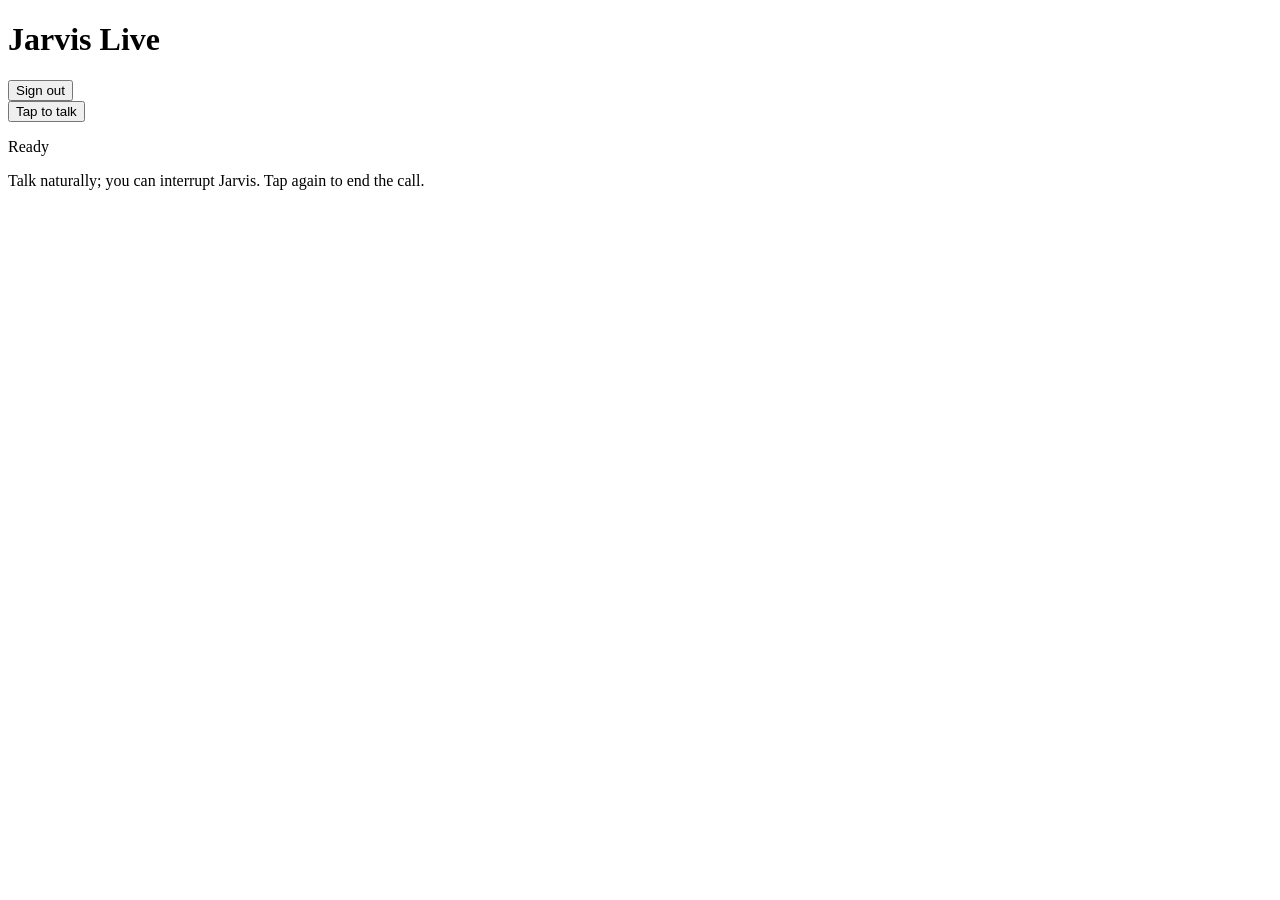
==== stacks/live/public/index.html @ 7b0e6fac "Lesson 09: Jarvis Live — real-time voice with Gemini Live API, tools through n8n - stacks/live: depe" ====
<!DOCTYPE html>
<html lang="en">
<head>
<meta charset="utf-8">
<meta name="viewport" content="width=device-width, initial-scale=1">
<title>Jarvis Live</title>
<link rel="stylesheet" href="/style.css">
<link rel="manifest" href="/manifest.json">
<link rel="icon" href="/icon.svg">
<meta name="theme-color" content="#0f1720">
</head>
<body>
<main class="card">
  <header>
    <h1>Jarvis Live</h1>
    <form method="post" action="/logout"><button class="link" type="submit">Sign out</button></form>
  </header>
  <button id="talk" class="orb" aria-label="Start talking"><span id="orbLabel">Tap to talk</span></button>
  <p id="status" class="status">Ready</p>
  <section id="log" class="log" aria-live="polite"></section>
  <p class="hint">Talk naturally; you can interrupt Jarvis. Tap again to end the call.</p>
</main>
<script src="/app.js" type="module"></script>
</body>
</html>
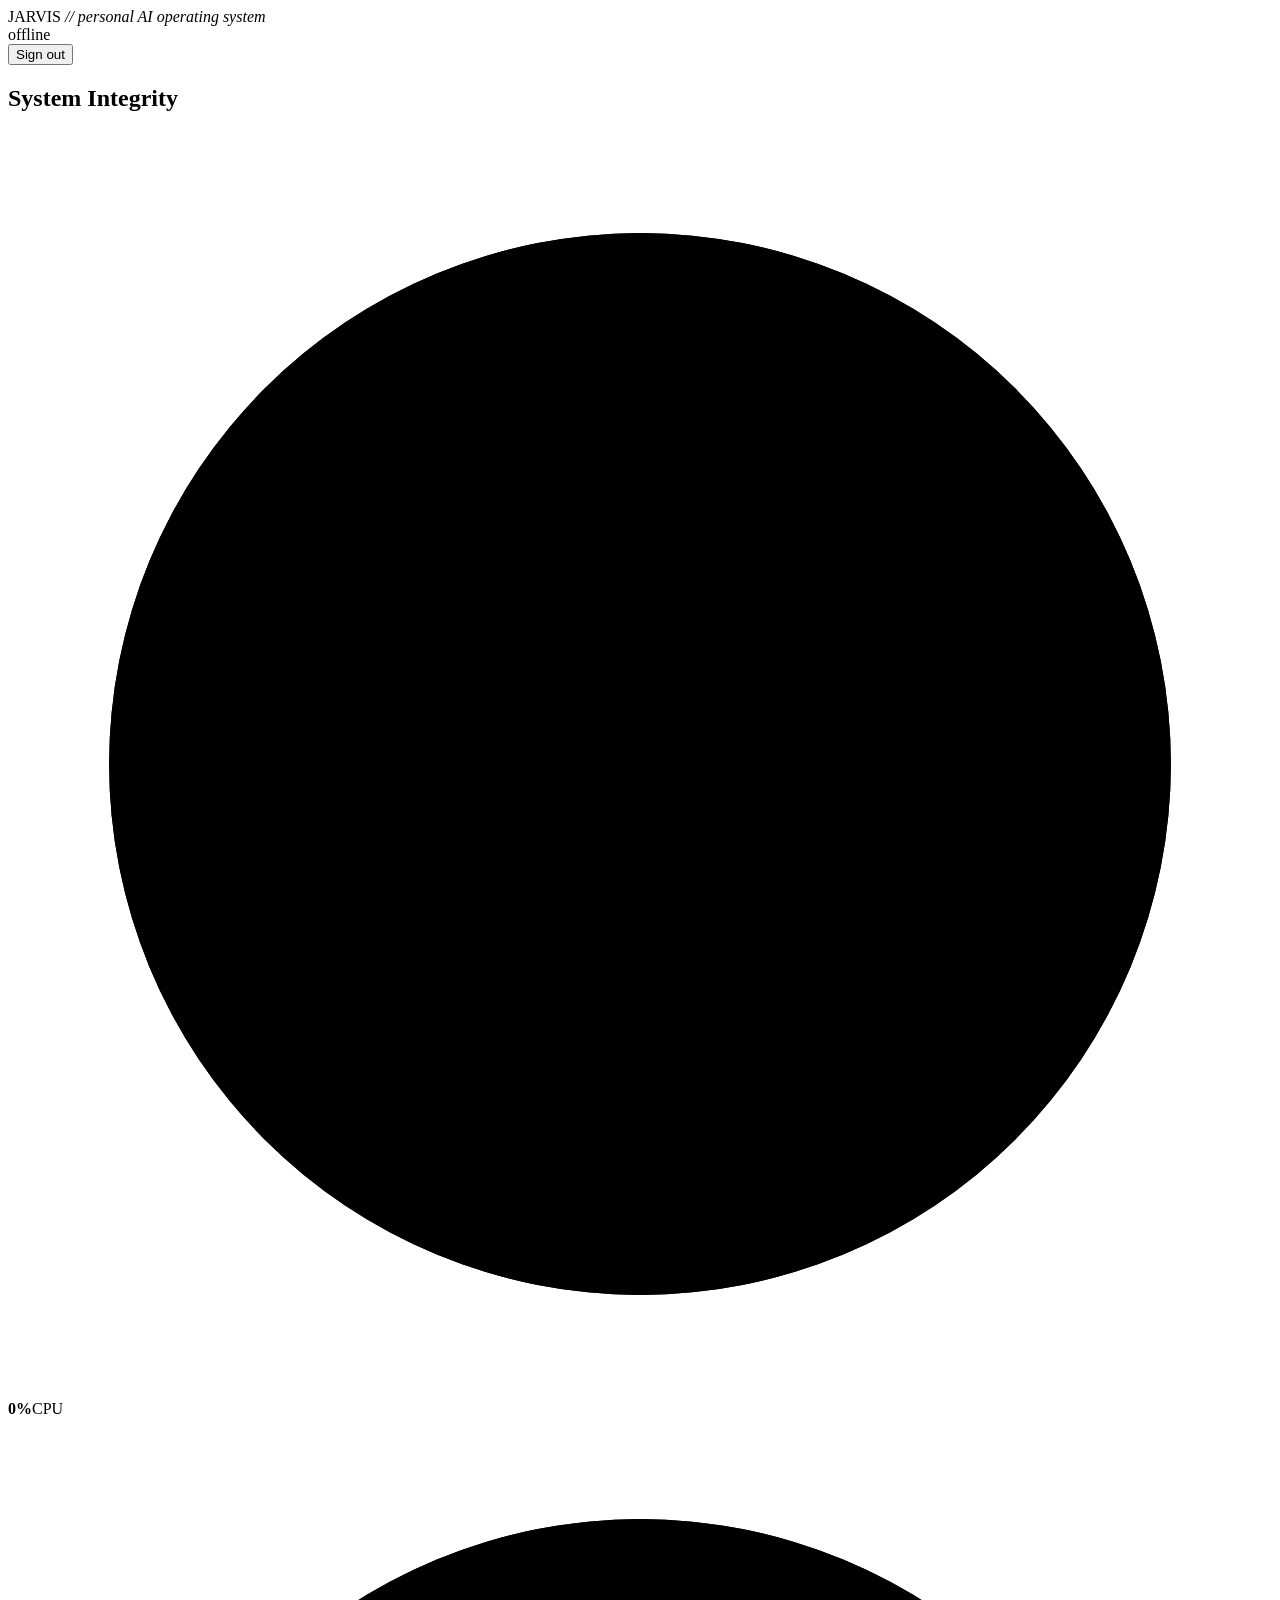
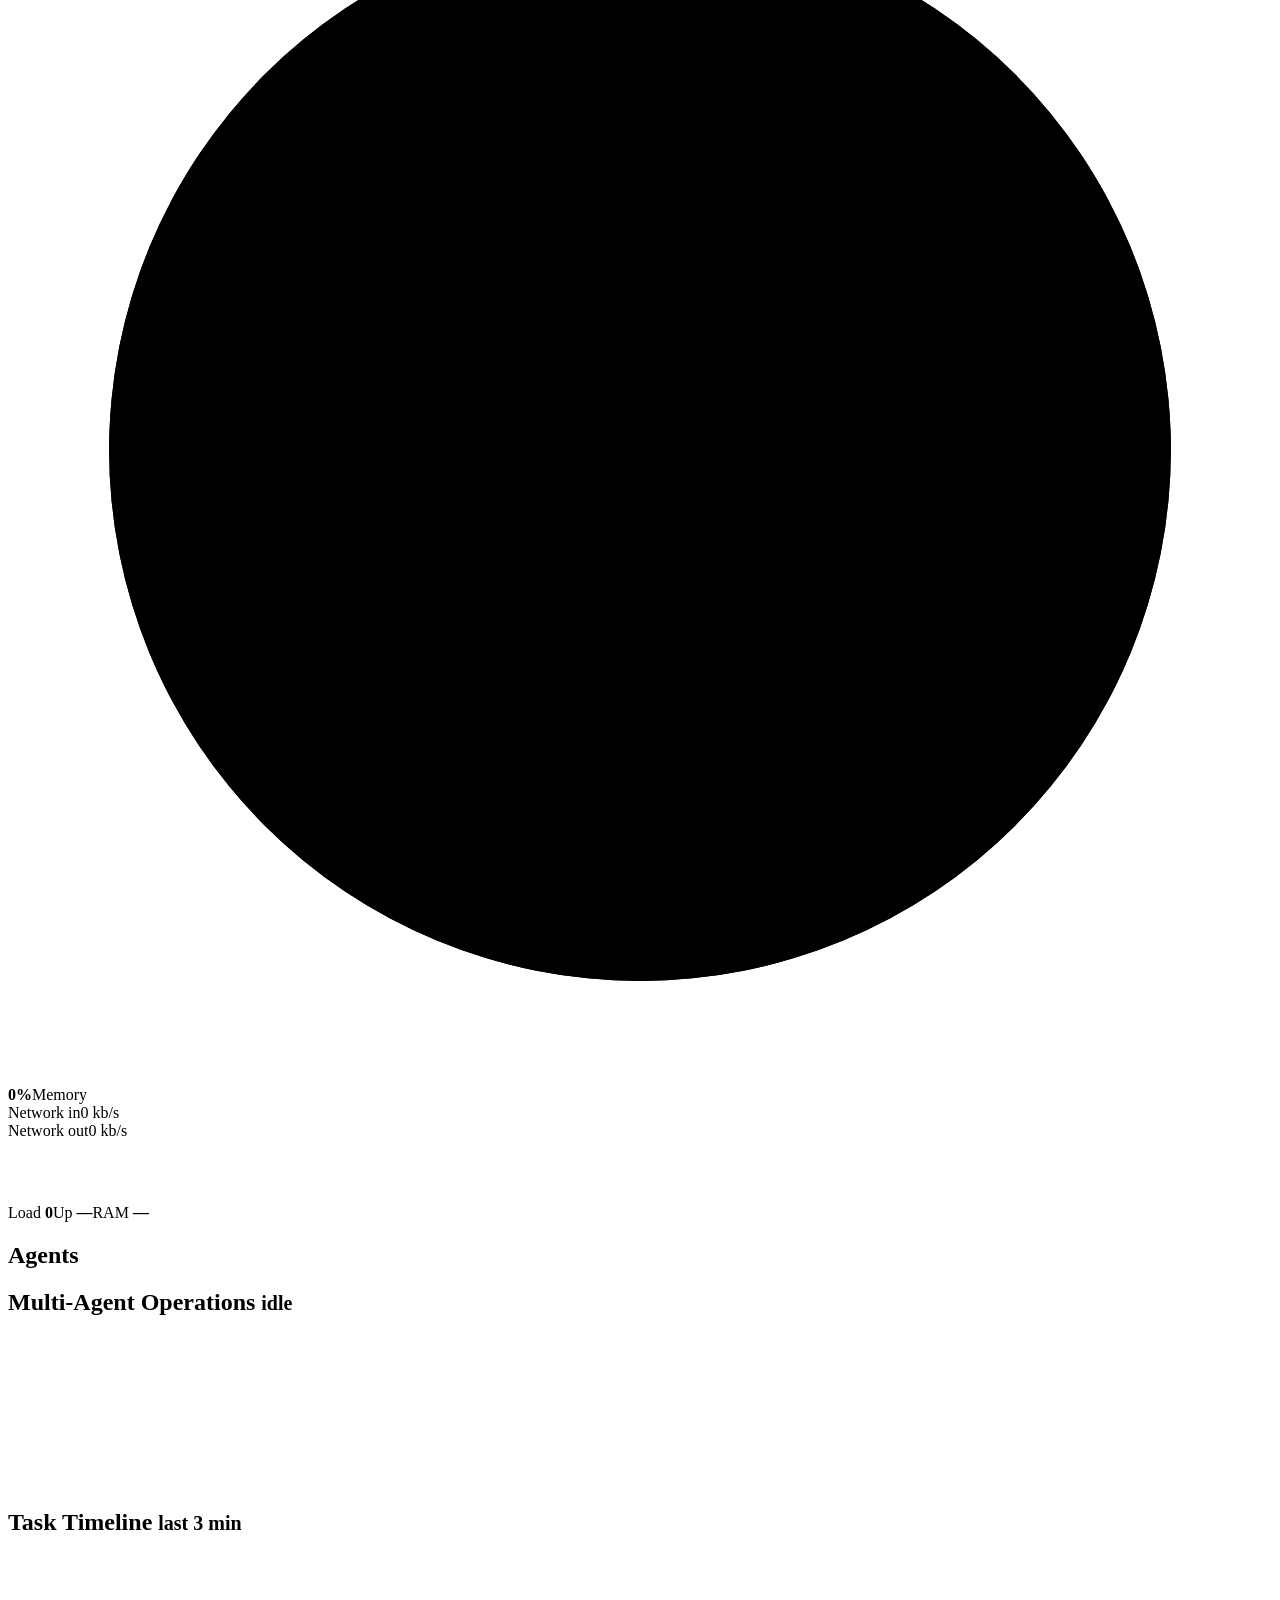
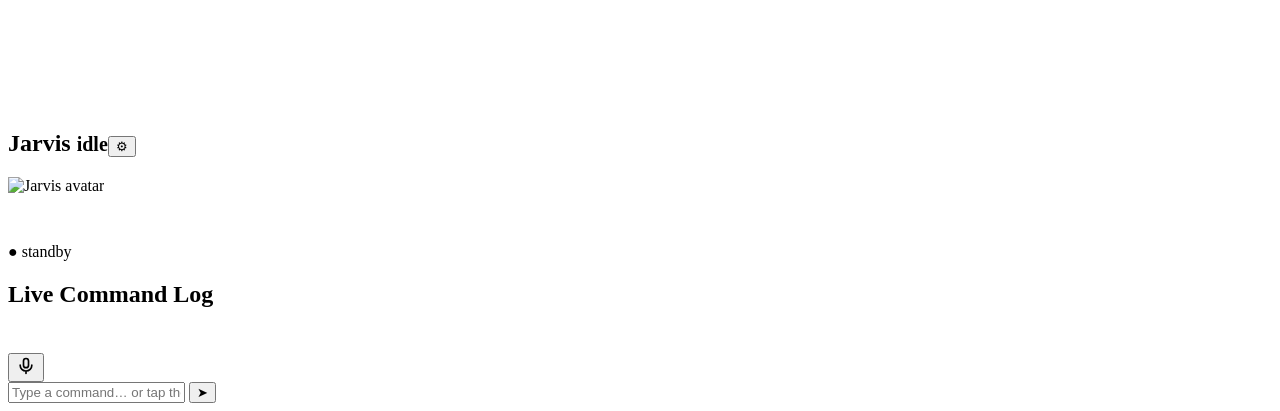
==== commit 9b9e0d8e: "Lesson 09: Jarvis Live as a holographic personal-AI-OS dashboard - HUD: System Integrity (real host " ====
--- a/stacks/live/public/index.html
+++ b/stacks/live/public/index.html
@@ -2,24 +2,107 @@
 <html lang="en">
 <head>
 <meta charset="utf-8">
-<meta name="viewport" content="width=device-width, initial-scale=1">
-<title>Jarvis Live</title>
-<link rel="stylesheet" href="/style.css">
+<meta name="viewport" content="width=device-width, initial-scale=1, viewport-fit=cover">
+<title>JARVIS // Live</title>
+<link rel="stylesheet" href="/hud.css">
 <link rel="manifest" href="/manifest.json">
 <link rel="icon" href="/icon.svg">
-<meta name="theme-color" content="#0f1720">
+<meta name="theme-color" content="#03060b">
 </head>
 <body>
-<main class="card">
-  <header>
-    <h1>Jarvis Live</h1>
-    <form method="post" action="/logout"><button class="link" type="submit">Sign out</button></form>
-  </header>
-  <button id="talk" class="orb" aria-label="Start talking"><span id="orbLabel">Tap to talk</span></button>
-  <p id="status" class="status">Ready</p>
-  <section id="log" class="log" aria-live="polite"></section>
-  <p class="hint">Talk naturally; you can interrupt Jarvis. Tap again to end the call.</p>
+<svg width="0" height="0" style="position:absolute" aria-hidden="true">
+  <filter id="ripple" x="-5%" y="-5%" width="110%" height="110%">
+    <feTurbulence id="rippleNoise" type="fractalNoise" baseFrequency="0.012 0.06" numOctaves="2" seed="3"/>
+    <feDisplacementMap in="SourceGraphic" scale="9" xChannelSelector="R" yChannelSelector="G"/>
+  </filter>
+</svg>
+
+<header class="topbar">
+  <div class="brand"><span class="logo"></span>JARVIS <em>// personal AI operating system</em></div>
+  <div class="top-right">
+    <span id="clock" class="mono"></span>
+    <span id="linkState" class="pill">offline</span>
+    <form method="post" action="/logout"><button class="ghost" type="submit">Sign out</button></form>
+  </div>
+</header>
+
+<main id="hud" class="hud">
+  <div class="col" id="colLeft">
+    <section class="panel" id="pSystem">
+      <h2>System Integrity</h2>
+      <div class="rings">
+        <div class="ring" id="ringCpu"><svg viewBox="0 0 100 100"><circle class="bg" cx="50" cy="50" r="42"/><circle class="fg" cx="50" cy="50" r="42"/></svg><b>0%</b><span>CPU</span></div>
+        <div class="ring" id="ringMem"><svg viewBox="0 0 100 100"><circle class="bg" cx="50" cy="50" r="42"/><circle class="fg" cx="50" cy="50" r="42"/></svg><b>0%</b><span>Memory</span></div>
+      </div>
+      <div class="bars">
+        <div class="bar"><label>Network in</label><i><s id="barRx"></s></i><span id="valRx" class="mono">0 kb/s</span></div>
+        <div class="bar"><label>Network out</label><i><s id="barTx"></s></i><span id="valTx" class="mono">0 kb/s</span></div>
+      </div>
+      <canvas id="spark" class="spark" height="60"></canvas>
+      <div class="facts mono"><span>Load <b id="valLoad">0</b></span><span>Up <b id="valUp">—</b></span><span>RAM <b id="valRam">—</b></span></div>
+    </section>
+    <div class="gutter gy" data-target="pSystem"></div>
+    <section class="panel grow" id="pAgents">
+      <h2>Agents</h2>
+      <ul id="roster" class="roster"></ul>
+    </section>
+  </div>
+
+  <div class="gutter gx" data-target="colLeft"></div>
+
+  <div class="col grow" id="colCenter">
+    <section class="panel" id="pGraph">
+      <h2>Multi-Agent Operations <small id="opsSummary">idle</small></h2>
+      <svg id="graph" class="graph"></svg>
+    </section>
+    <div class="gutter gy" data-target="pGraph"></div>
+    <section class="panel grow" id="pGantt">
+      <h2>Task Timeline <small>last 3 min</small></h2>
+      <canvas id="gantt" class="gantt"></canvas>
+    </section>
+  </div>
+
+  <div class="gutter gx" data-target="colRight" data-side="right"></div>
+
+  <div class="col" id="colRight">
+    <section class="panel" id="pAvatar">
+      <h2>Jarvis <small id="avatarState">idle</small><button id="avatarCfg" class="icon" title="Avatar settings">⚙</button></h2>
+      <div id="avatar" class="avatar" data-state="idle">
+        <div class="av-stage">
+          <img id="avBase" class="av-img" alt="Jarvis avatar" src="/avatar-placeholder.svg">
+          <div class="av-mouth"></div>
+          <img id="avJaw" class="av-img av-jaw" alt="" src="/avatar-placeholder.svg">
+          <div class="av-scan"></div>
+          <div class="av-ripple"></div>
+        </div>
+        <span class="live-dot" id="liveDot">● standby</span>
+        <canvas id="avWave" class="av-wave" height="44"></canvas>
+      </div>
+      <div id="cfg" class="cfg" hidden>
+        <label class="file">Upload your photo<input id="avFile" type="file" accept="image/jpeg,image/png,image/webp"></label>
+        <label>Mouth height <input id="mouthY" type="range" min="40" max="90" step="0.5"></label>
+        <label>Mouth left/right <input id="mouthX" type="range" min="25" max="75" step="0.5"></label>
+        <label>Mouth width <input id="mouthW" type="range" min="6" max="30" step="0.5"></label>
+        <p class="note">Your photo is stored only on your server. Use a front-facing photo; then slide the green line onto your lips.</p>
+      </div>
+    </section>
+    <div class="gutter gy" data-target="pAvatar"></div>
+    <section class="panel grow" id="pLog">
+      <h2>Live Command Log</h2>
+      <div id="log" class="log" aria-live="polite"></div>
+    </section>
+  </div>
 </main>
+
+<footer class="dock">
+  <button id="talk" class="mic" aria-label="Start voice"><svg viewBox="0 0 24 24" width="20" height="20" fill="none" stroke="currentColor" stroke-width="2" stroke-linecap="round"><rect x="9" y="3" width="6" height="11" rx="3"/><path d="M5 11a7 7 0 0 0 14 0M12 18v3"/></svg></button>
+  <canvas id="dockWave" class="dock-wave" height="48"></canvas>
+  <form id="cmdForm" class="cmd">
+    <input id="cmd" autocomplete="off" placeholder="Type a command… or tap the mic and talk">
+    <button type="submit" class="send" aria-label="Send">➤</button>
+  </form>
+</footer>
+
 <script src="/app.js" type="module"></script>
 </body>
 </html>
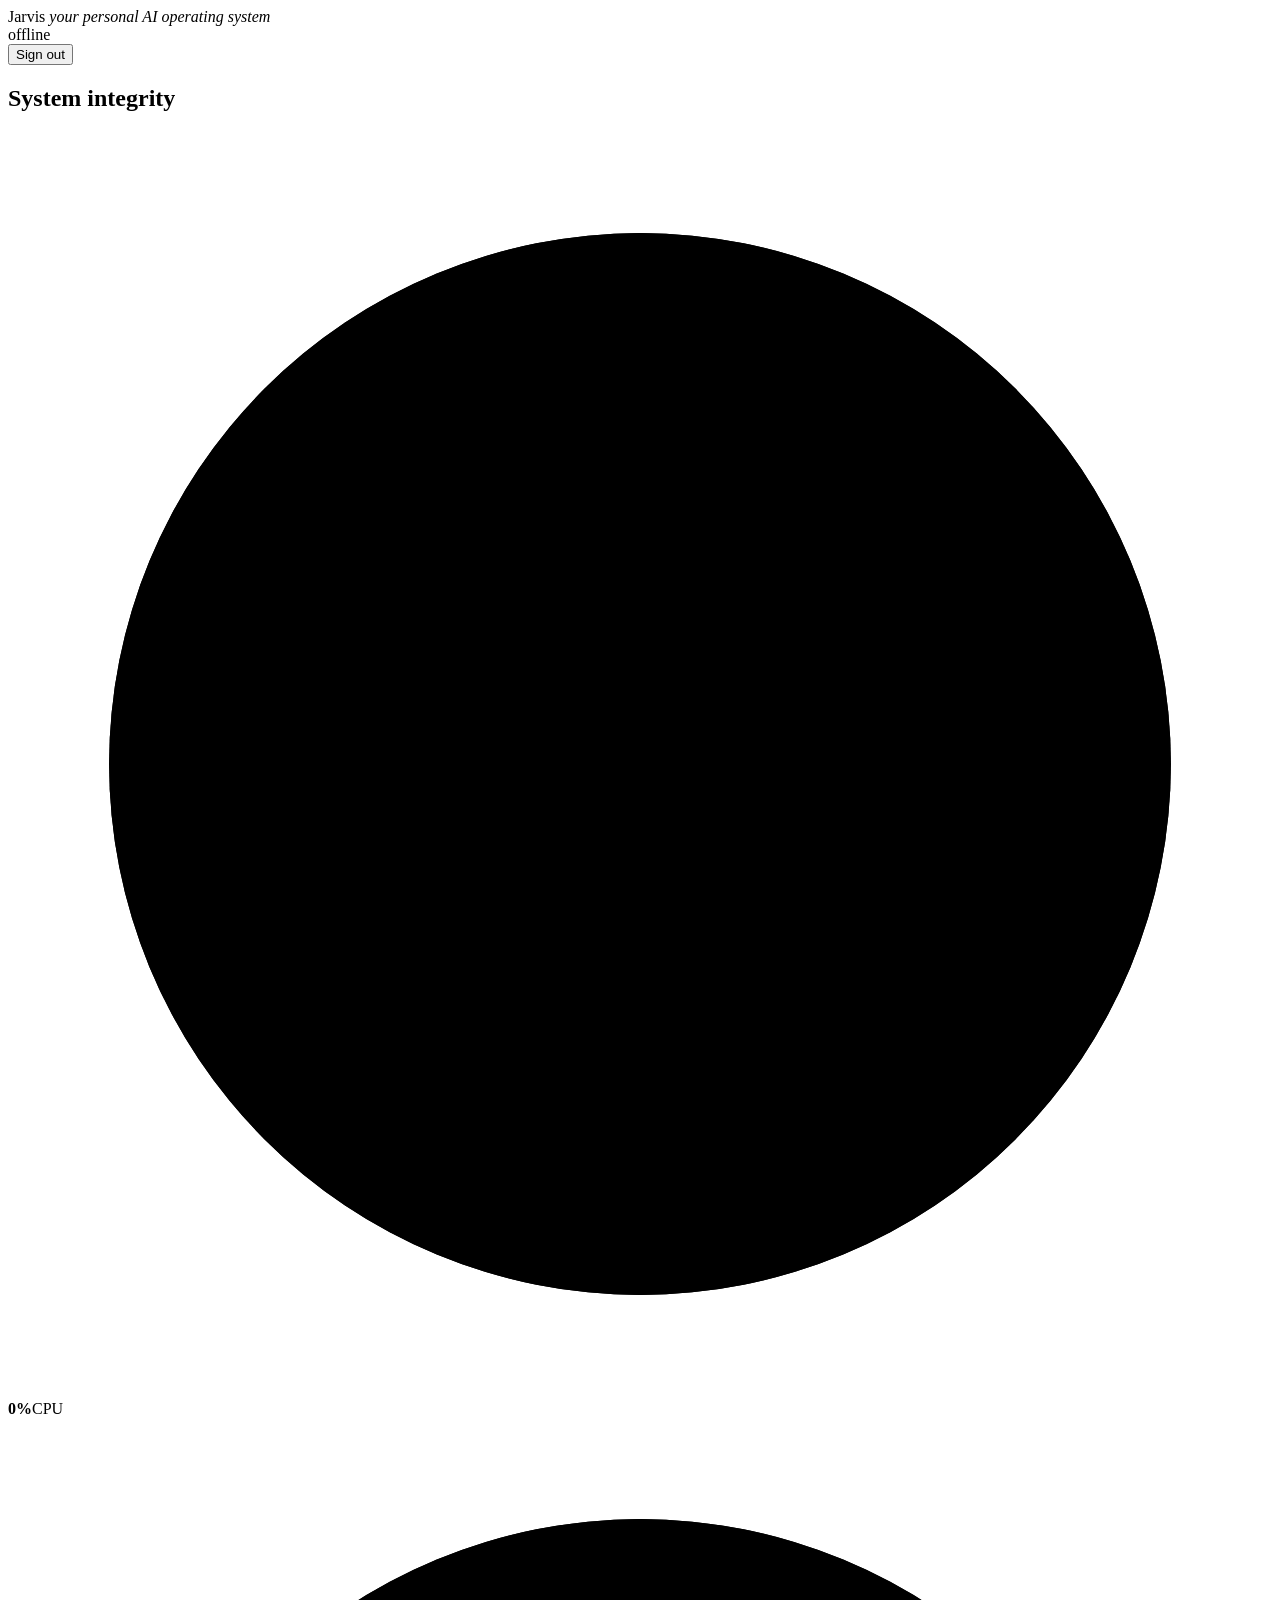
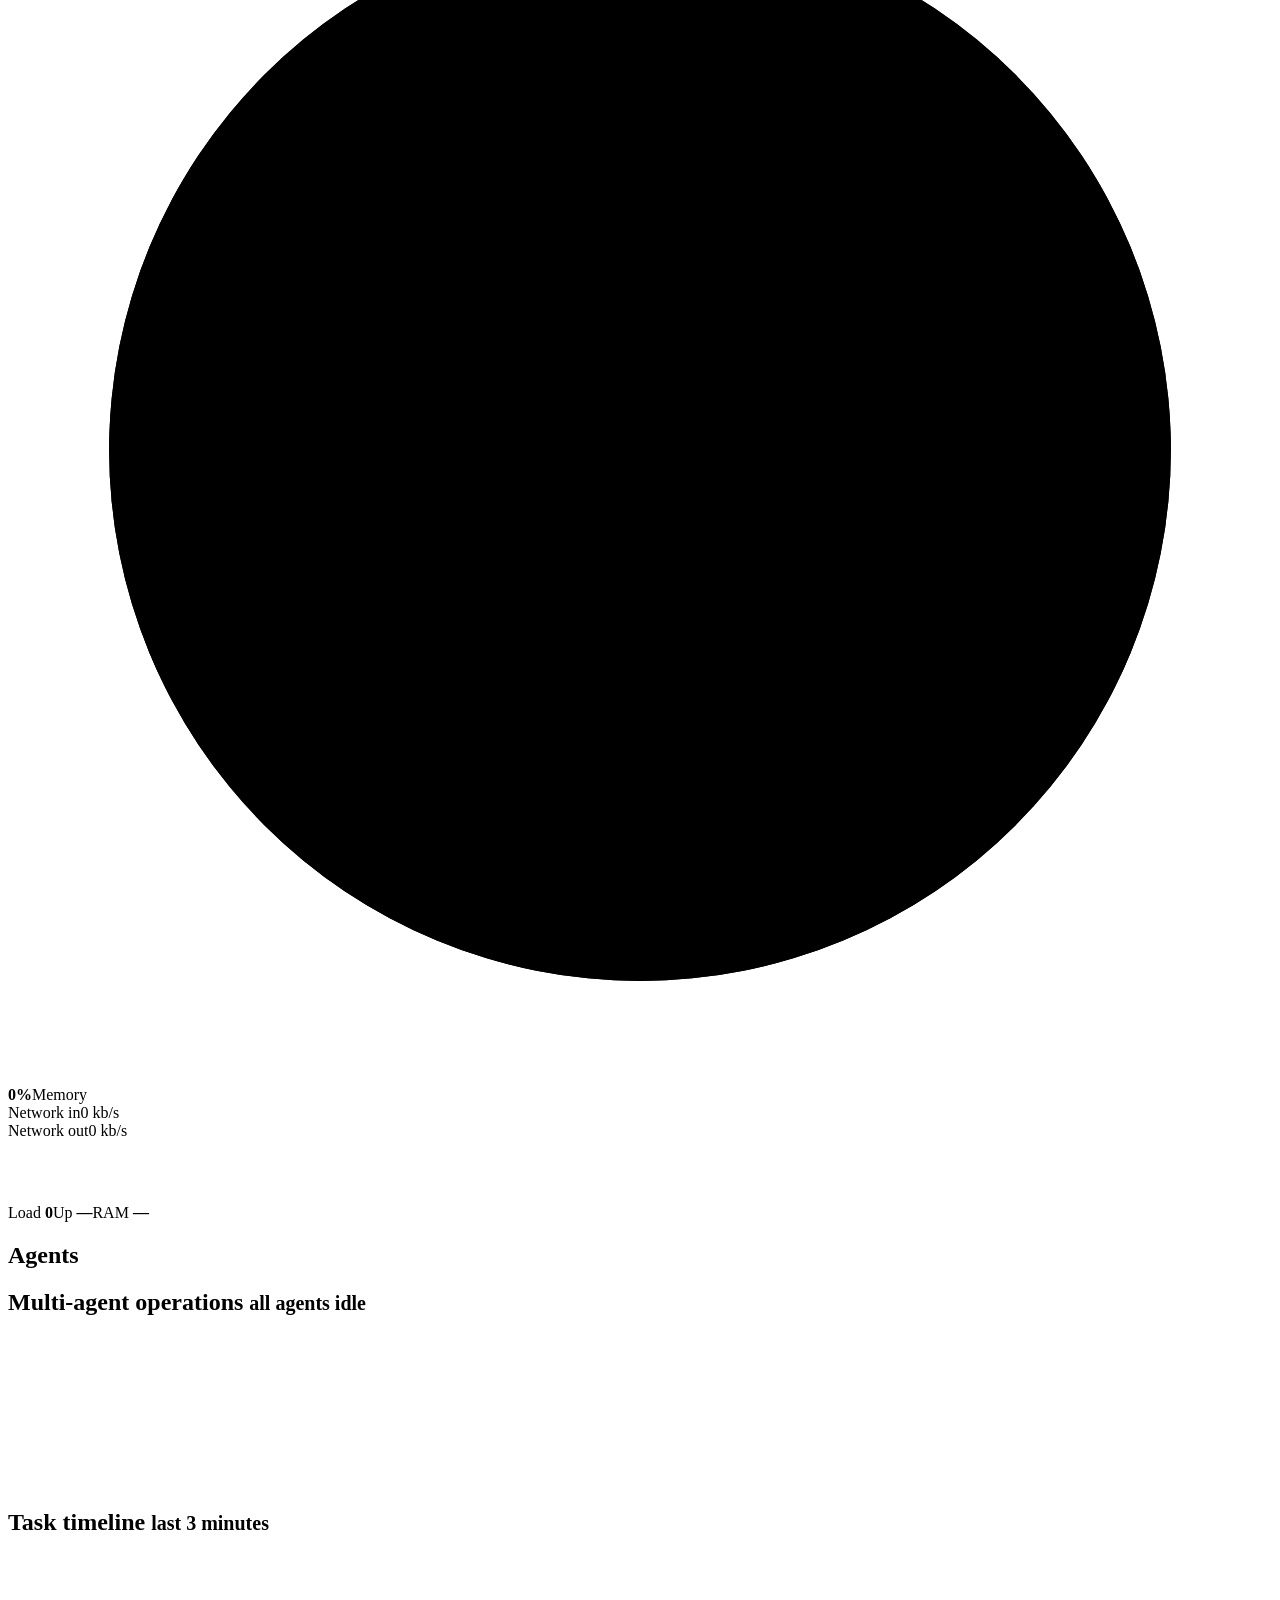
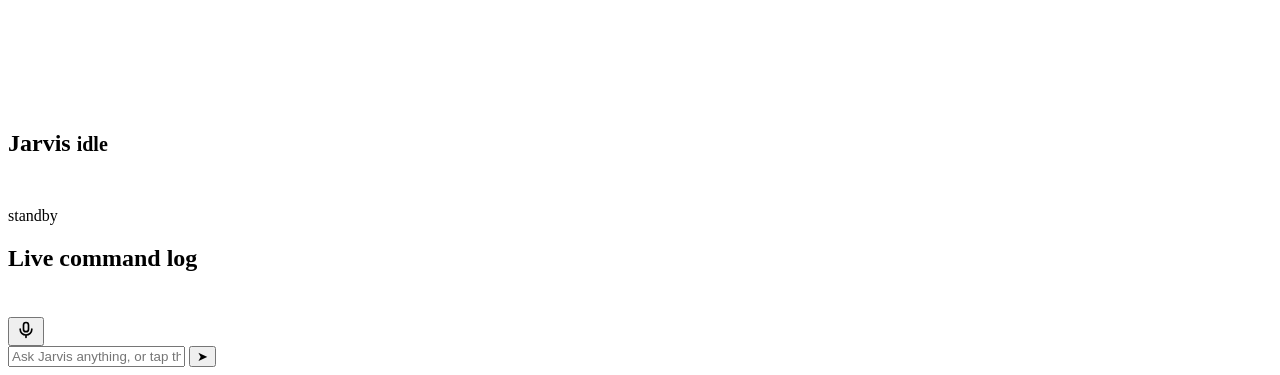
==== commit 2b1ba62a: "Jarvis Live: digital twin avatar, holographic globe, agents that do real work - Vector digital twin " ====
--- a/stacks/live/public/index.html
+++ b/stacks/live/public/index.html
@@ -10,17 +10,11 @@
 <meta name="theme-color" content="#03060b">
 </head>
 <body>
-<svg width="0" height="0" style="position:absolute" aria-hidden="true">
-  <filter id="ripple" x="-5%" y="-5%" width="110%" height="110%">
-    <feTurbulence id="rippleNoise" type="fractalNoise" baseFrequency="0.012 0.06" numOctaves="2" seed="3"/>
-    <feDisplacementMap in="SourceGraphic" scale="9" xChannelSelector="R" yChannelSelector="G"/>
-  </filter>
-</svg>
 
 <header class="topbar">
-  <div class="brand"><span class="logo"></span>JARVIS <em>// personal AI operating system</em></div>
+  <div class="brand"><span class="logo"></span>Jarvis <em>your personal AI operating system</em></div>
   <div class="top-right">
-    <span id="clock" class="mono"></span>
+    <span id="clock" class="num"></span>
     <span id="linkState" class="pill">offline</span>
     <form method="post" action="/logout"><button class="ghost" type="submit">Sign out</button></form>
   </div>
@@ -29,17 +23,17 @@
 <main id="hud" class="hud">
   <div class="col" id="colLeft">
     <section class="panel" id="pSystem">
-      <h2>System Integrity</h2>
+      <h2>System integrity</h2>
       <div class="rings">
         <div class="ring" id="ringCpu"><svg viewBox="0 0 100 100"><circle class="bg" cx="50" cy="50" r="42"/><circle class="fg" cx="50" cy="50" r="42"/></svg><b>0%</b><span>CPU</span></div>
         <div class="ring" id="ringMem"><svg viewBox="0 0 100 100"><circle class="bg" cx="50" cy="50" r="42"/><circle class="fg" cx="50" cy="50" r="42"/></svg><b>0%</b><span>Memory</span></div>
       </div>
       <div class="bars">
-        <div class="bar"><label>Network in</label><i><s id="barRx"></s></i><span id="valRx" class="mono">0 kb/s</span></div>
-        <div class="bar"><label>Network out</label><i><s id="barTx"></s></i><span id="valTx" class="mono">0 kb/s</span></div>
+        <div class="bar"><label>Network in</label><i><s id="barRx"></s></i><span id="valRx" class="num">0 kb/s</span></div>
+        <div class="bar"><label>Network out</label><i><s id="barTx"></s></i><span id="valTx" class="num">0 kb/s</span></div>
       </div>
       <canvas id="spark" class="spark" height="60"></canvas>
-      <div class="facts mono"><span>Load <b id="valLoad">0</b></span><span>Up <b id="valUp">—</b></span><span>RAM <b id="valRam">—</b></span></div>
+      <div class="facts num"><span>Load <b id="valLoad">0</b></span><span>Up <b id="valUp">—</b></span><span>RAM <b id="valRam">—</b></span></div>
     </section>
     <div class="gutter gy" data-target="pSystem"></div>
     <section class="panel grow" id="pAgents">
@@ -52,12 +46,12 @@
 
   <div class="col grow" id="colCenter">
     <section class="panel" id="pGraph">
-      <h2>Multi-Agent Operations <small id="opsSummary">idle</small></h2>
-      <svg id="graph" class="graph"></svg>
+      <h2>Multi-agent operations <small id="opsSummary">all agents idle</small></h2>
+      <canvas id="globe" class="globe" aria-label="Globe with your server and the agents around it"></canvas>
     </section>
     <div class="gutter gy" data-target="pGraph"></div>
     <section class="panel grow" id="pGantt">
-      <h2>Task Timeline <small>last 3 min</small></h2>
+      <h2>Task timeline <small>last 3 minutes</small></h2>
       <canvas id="gantt" class="gantt"></canvas>
     </section>
   </div>
@@ -66,29 +60,16 @@
 
   <div class="col" id="colRight">
     <section class="panel" id="pAvatar">
-      <h2>Jarvis <small id="avatarState">idle</small><button id="avatarCfg" class="icon" title="Avatar settings">⚙</button></h2>
+      <h2>Jarvis <small id="avatarState">idle</small></h2>
       <div id="avatar" class="avatar" data-state="idle">
-        <div class="av-stage">
-          <img id="avBase" class="av-img" alt="Jarvis avatar" src="/avatar-placeholder.svg">
-          <div class="av-mouth"></div>
-          <img id="avJaw" class="av-img av-jaw" alt="" src="/avatar-placeholder.svg">
-          <div class="av-scan"></div>
-          <div class="av-ripple"></div>
-        </div>
-        <span class="live-dot" id="liveDot">● standby</span>
+        <div id="twin" class="av-stage"></div>
+        <span class="live-dot" id="liveDot">standby</span>
         <canvas id="avWave" class="av-wave" height="44"></canvas>
-      </div>
-      <div id="cfg" class="cfg" hidden>
-        <label class="file">Upload your photo<input id="avFile" type="file" accept="image/jpeg,image/png,image/webp"></label>
-        <label>Mouth height <input id="mouthY" type="range" min="40" max="90" step="0.5"></label>
-        <label>Mouth left/right <input id="mouthX" type="range" min="25" max="75" step="0.5"></label>
-        <label>Mouth width <input id="mouthW" type="range" min="6" max="30" step="0.5"></label>
-        <p class="note">Your photo is stored only on your server. Use a front-facing photo; then slide the green line onto your lips.</p>
       </div>
     </section>
     <div class="gutter gy" data-target="pAvatar"></div>
     <section class="panel grow" id="pLog">
-      <h2>Live Command Log</h2>
+      <h2>Live command log</h2>
       <div id="log" class="log" aria-live="polite"></div>
     </section>
   </div>
@@ -98,7 +79,7 @@
   <button id="talk" class="mic" aria-label="Start voice"><svg viewBox="0 0 24 24" width="20" height="20" fill="none" stroke="currentColor" stroke-width="2" stroke-linecap="round"><rect x="9" y="3" width="6" height="11" rx="3"/><path d="M5 11a7 7 0 0 0 14 0M12 18v3"/></svg></button>
   <canvas id="dockWave" class="dock-wave" height="48"></canvas>
   <form id="cmdForm" class="cmd">
-    <input id="cmd" autocomplete="off" placeholder="Type a command… or tap the mic and talk">
+    <input id="cmd" autocomplete="off" placeholder="Ask Jarvis anything, or tap the mic and talk">
     <button type="submit" class="send" aria-label="Send">➤</button>
   </form>
 </footer>
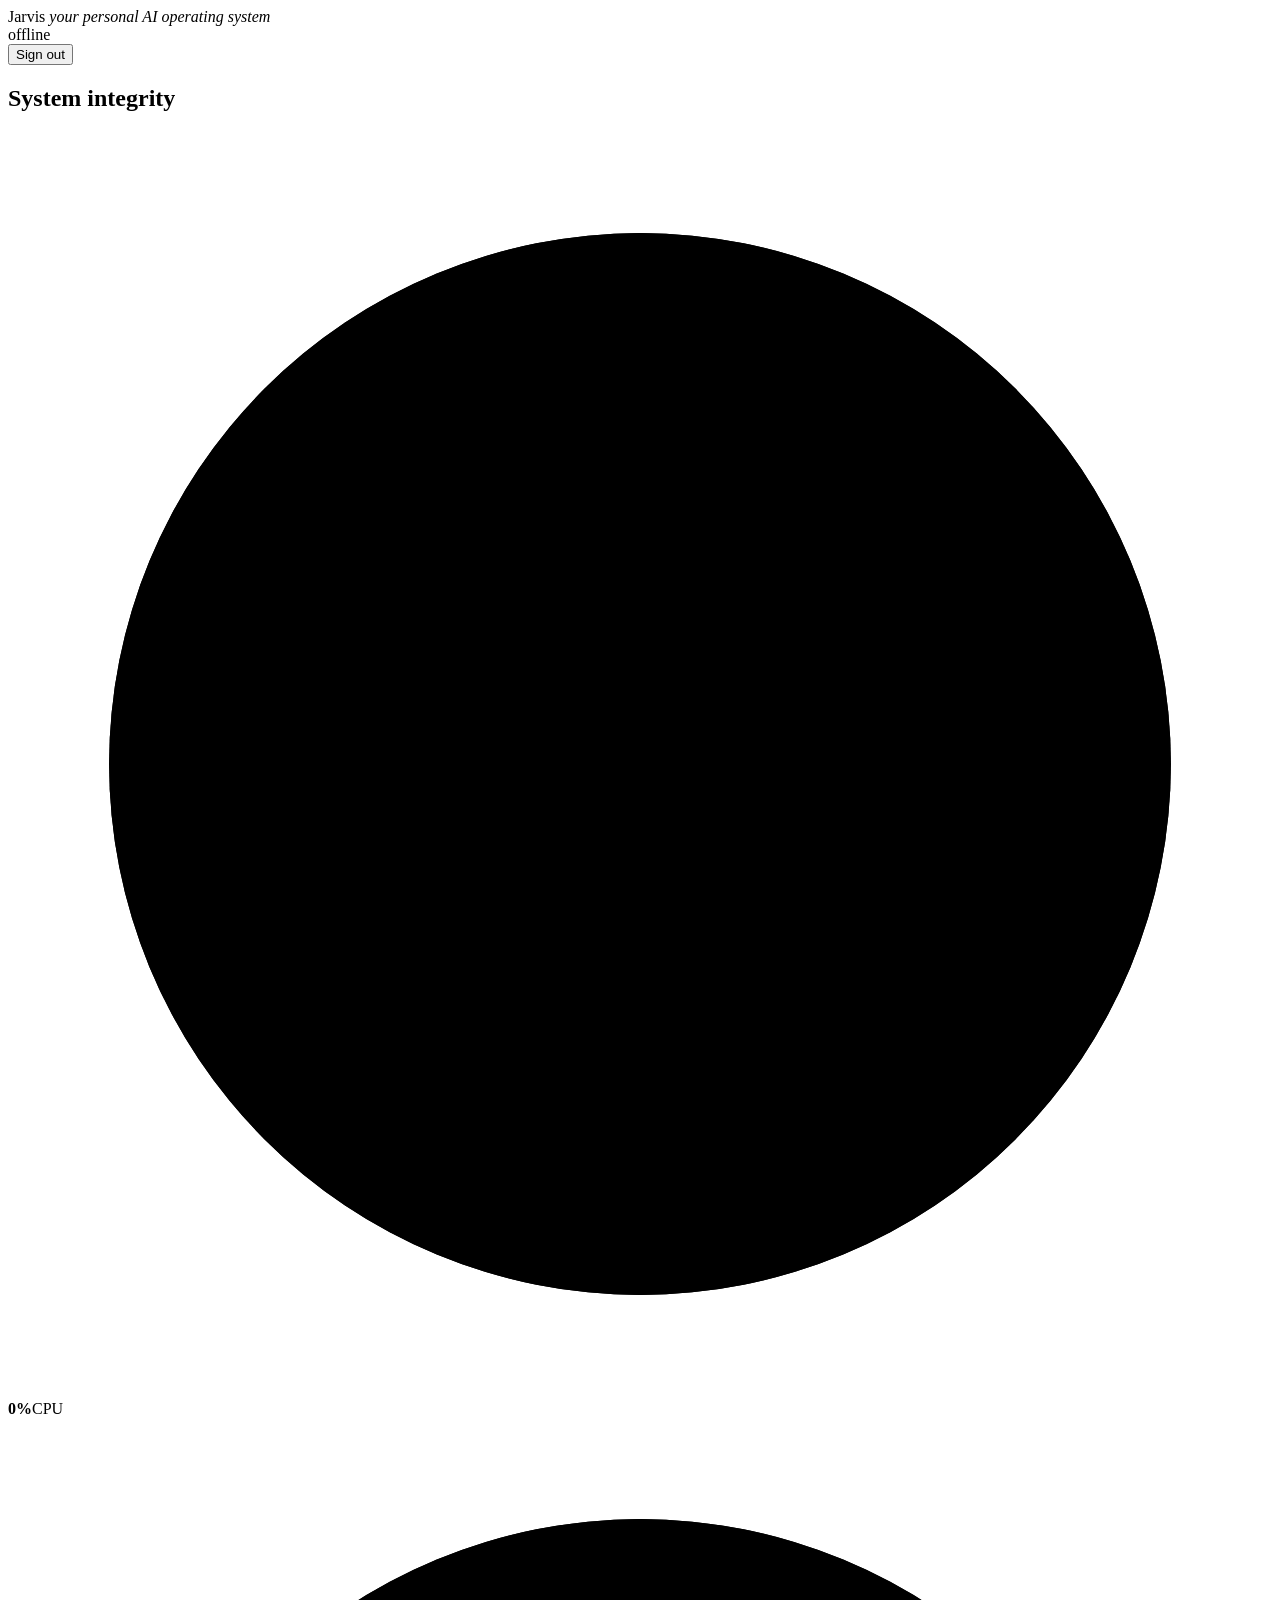
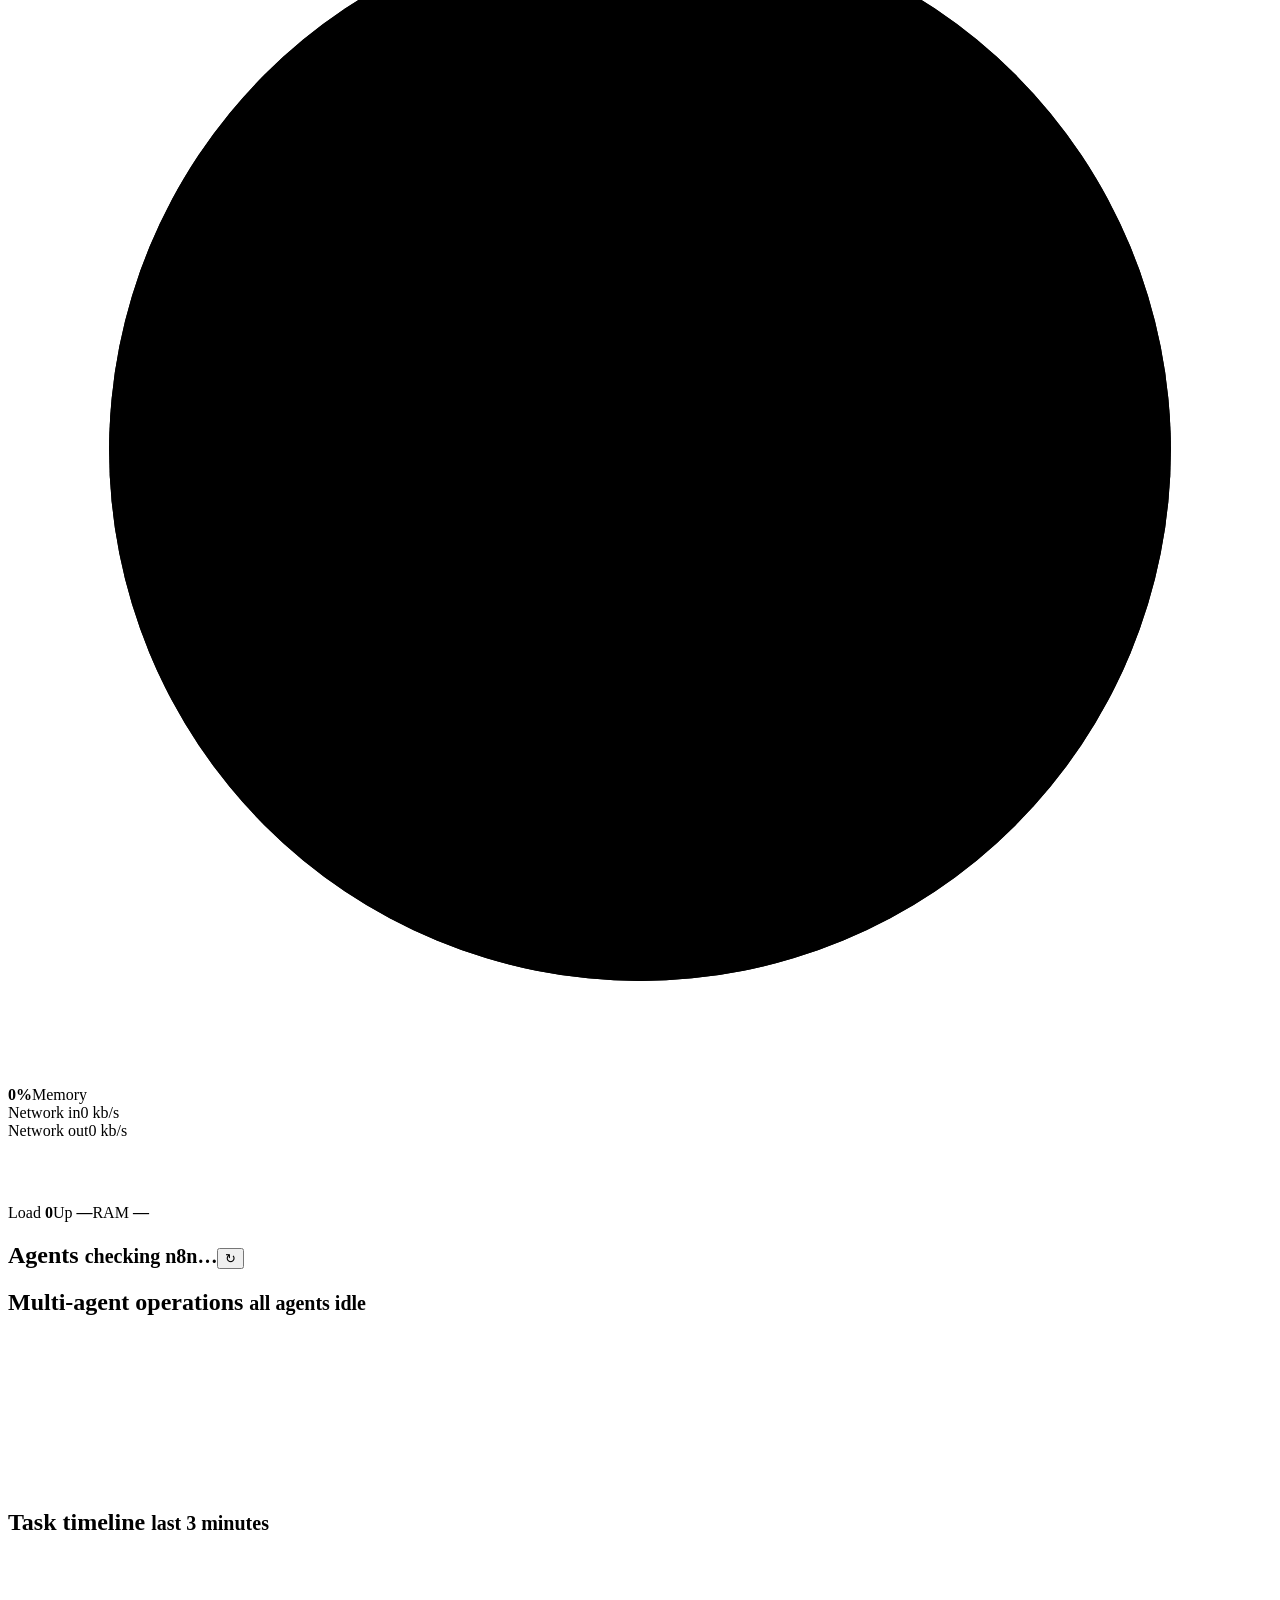
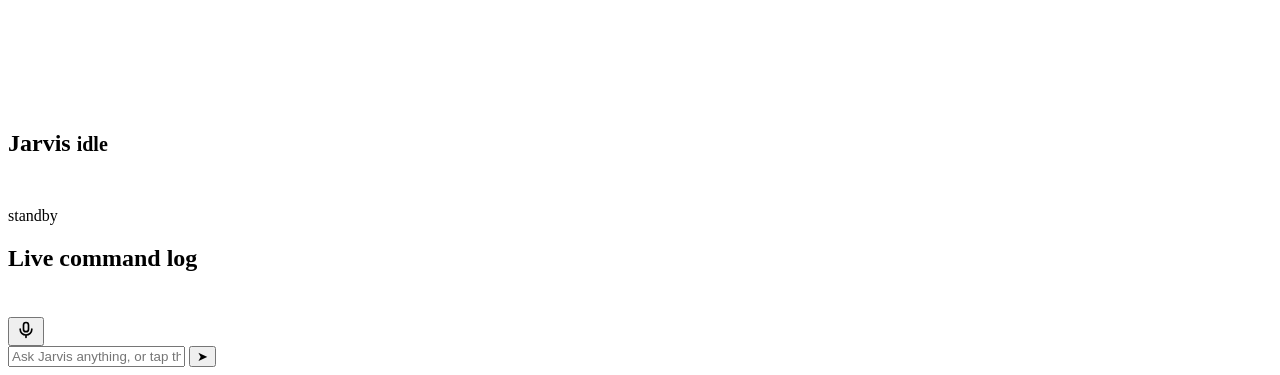
==== commit bd994e6e: "Jarvis Live: original AI sentinel avatar; no built-in agents, agent list comes from n8n - Avatar: or" ====
--- a/stacks/live/public/index.html
+++ b/stacks/live/public/index.html
@@ -37,7 +37,7 @@
     </section>
     <div class="gutter gy" data-target="pSystem"></div>
     <section class="panel grow" id="pAgents">
-      <h2>Agents</h2>
+      <h2>Agents <small id="n8nState">checking n8n…</small><button id="refreshAgents" class="icon" title="Ask n8n for the agent list again" aria-label="Refresh agents">↻</button></h2>
       <ul id="roster" class="roster"></ul>
     </section>
   </div>
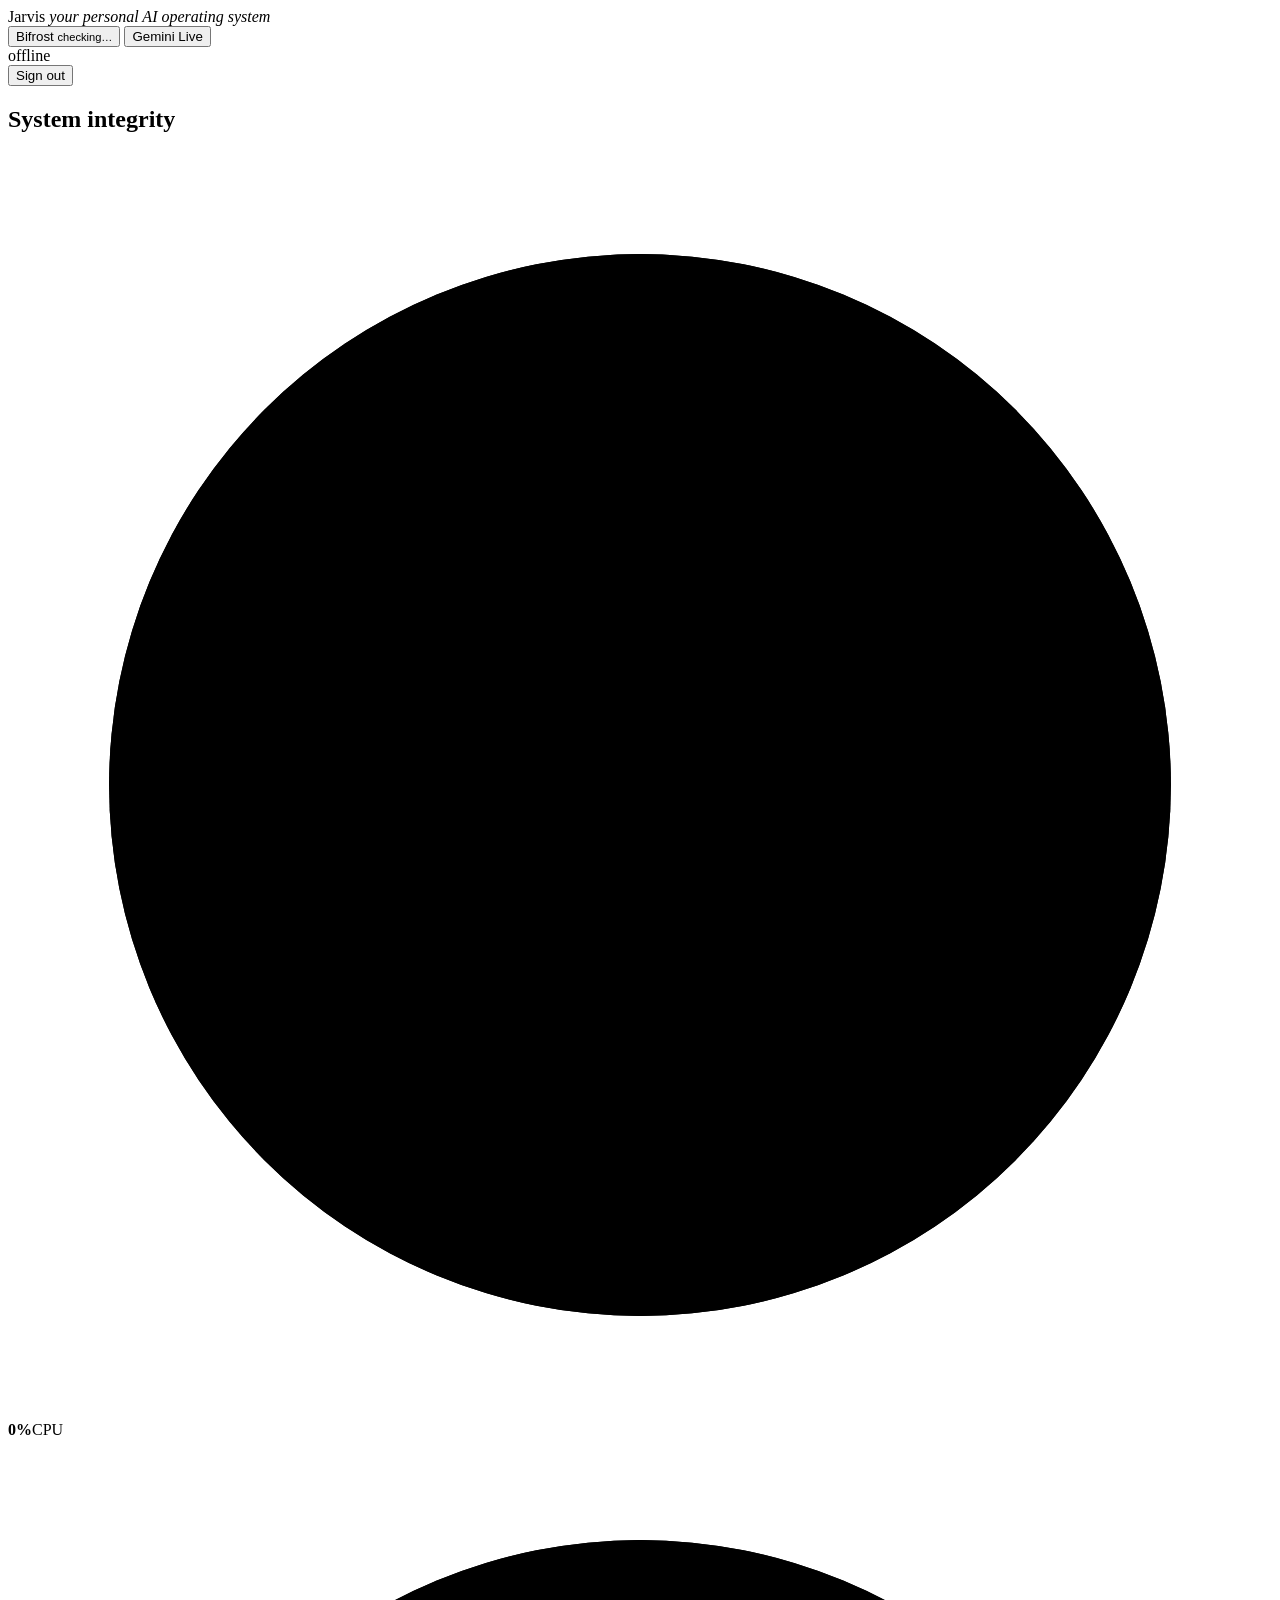
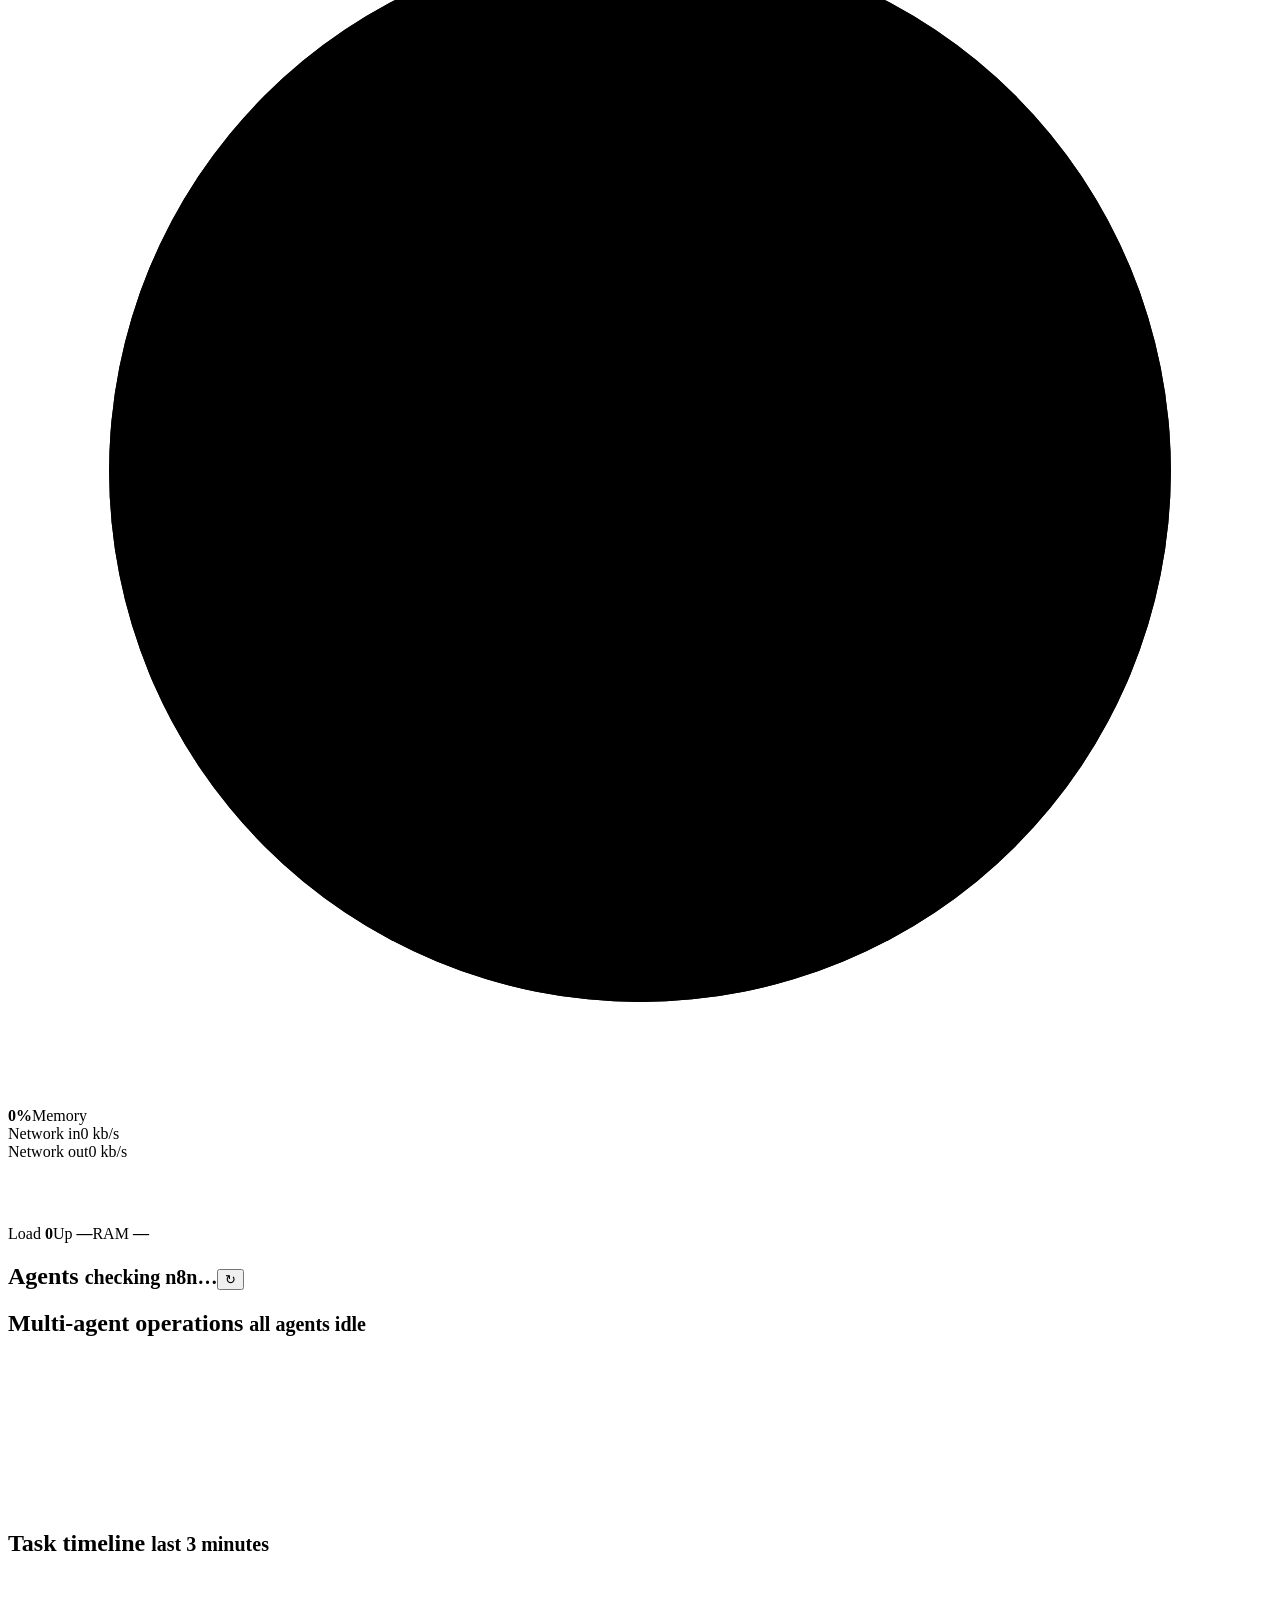
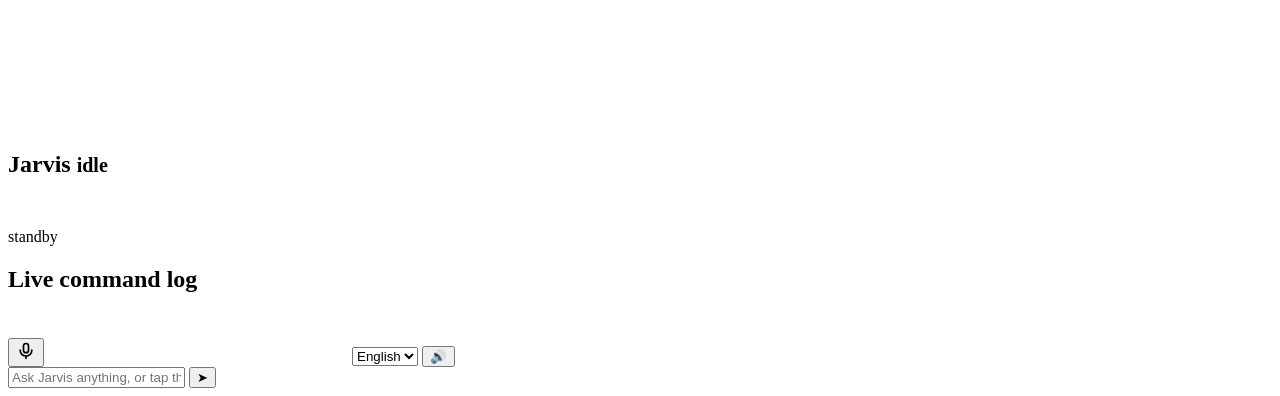
==== commit 3838a3e1: "Jarvis Live thinks with Bifrost: brain switch (Bifrost default, Gemini Live for calls) - Server: Bif" ====
--- a/stacks/live/public/index.html
+++ b/stacks/live/public/index.html
@@ -14,6 +14,10 @@
 <header class="topbar">
   <div class="brand"><span class="logo"></span>Jarvis <em>your personal AI operating system</em></div>
   <div class="top-right">
+    <div class="brain" role="radiogroup" aria-label="Who answers">
+      <button type="button" role="radio" data-brain="bifrost" aria-checked="true">Bifrost <small id="bifrostState">checking…</small></button>
+      <button type="button" role="radio" data-brain="live" aria-checked="false">Gemini Live</button>
+    </div>
     <span id="clock" class="num"></span>
     <span id="linkState" class="pill">offline</span>
     <form method="post" action="/logout"><button class="ghost" type="submit">Sign out</button></form>
@@ -78,6 +82,10 @@
 <footer class="dock">
   <button id="talk" class="mic" aria-label="Start voice"><svg viewBox="0 0 24 24" width="20" height="20" fill="none" stroke="currentColor" stroke-width="2" stroke-linecap="round"><rect x="9" y="3" width="6" height="11" rx="3"/><path d="M5 11a7 7 0 0 0 14 0M12 18v3"/></svg></button>
   <canvas id="dockWave" class="dock-wave" height="48"></canvas>
+  <select id="lang" class="lang" aria-label="Language you speak">
+    <option value="en-US">English</option><option value="ur-PK">اردو</option>
+  </select>
+  <button id="speakToggle" class="speak" type="button" aria-pressed="true" title="Read Bifrost replies aloud">🔊</button>
   <form id="cmdForm" class="cmd">
     <input id="cmd" autocomplete="off" placeholder="Ask Jarvis anything, or tap the mic and talk">
     <button type="submit" class="send" aria-label="Send">➤</button>
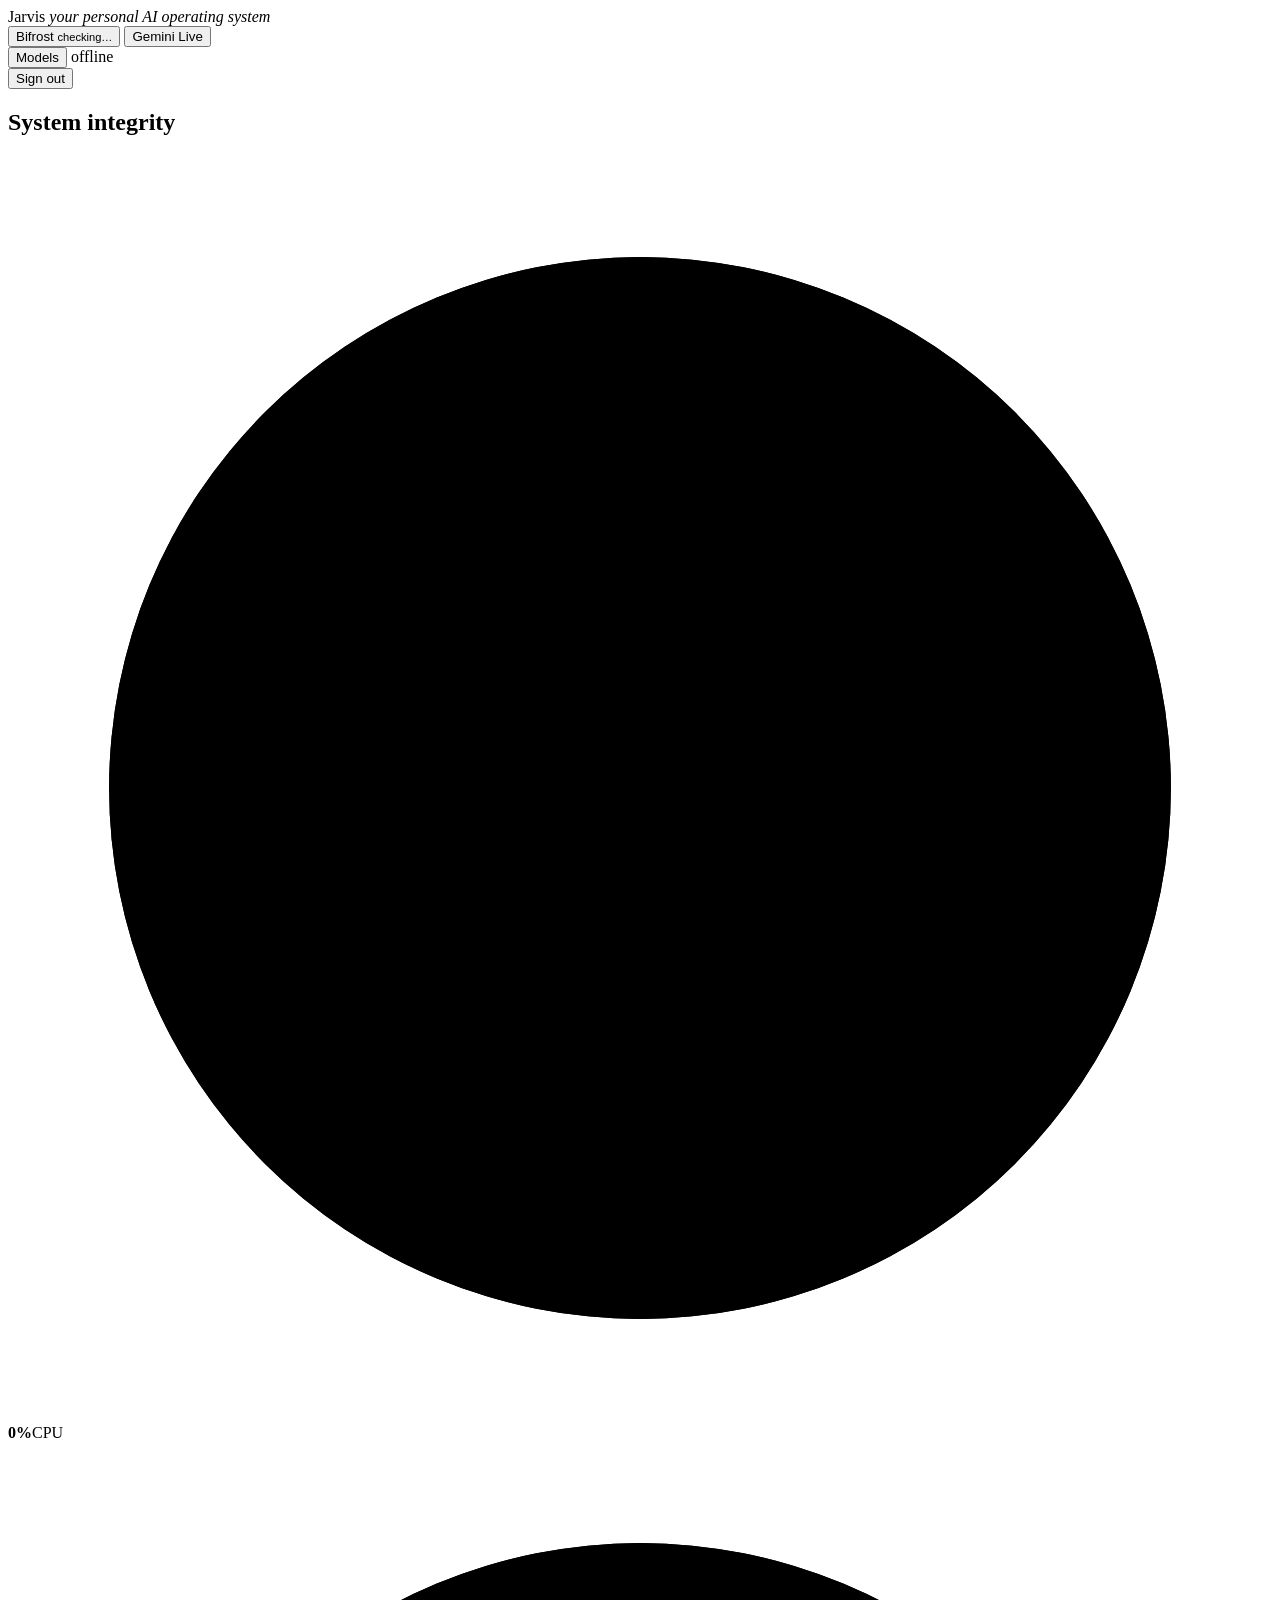
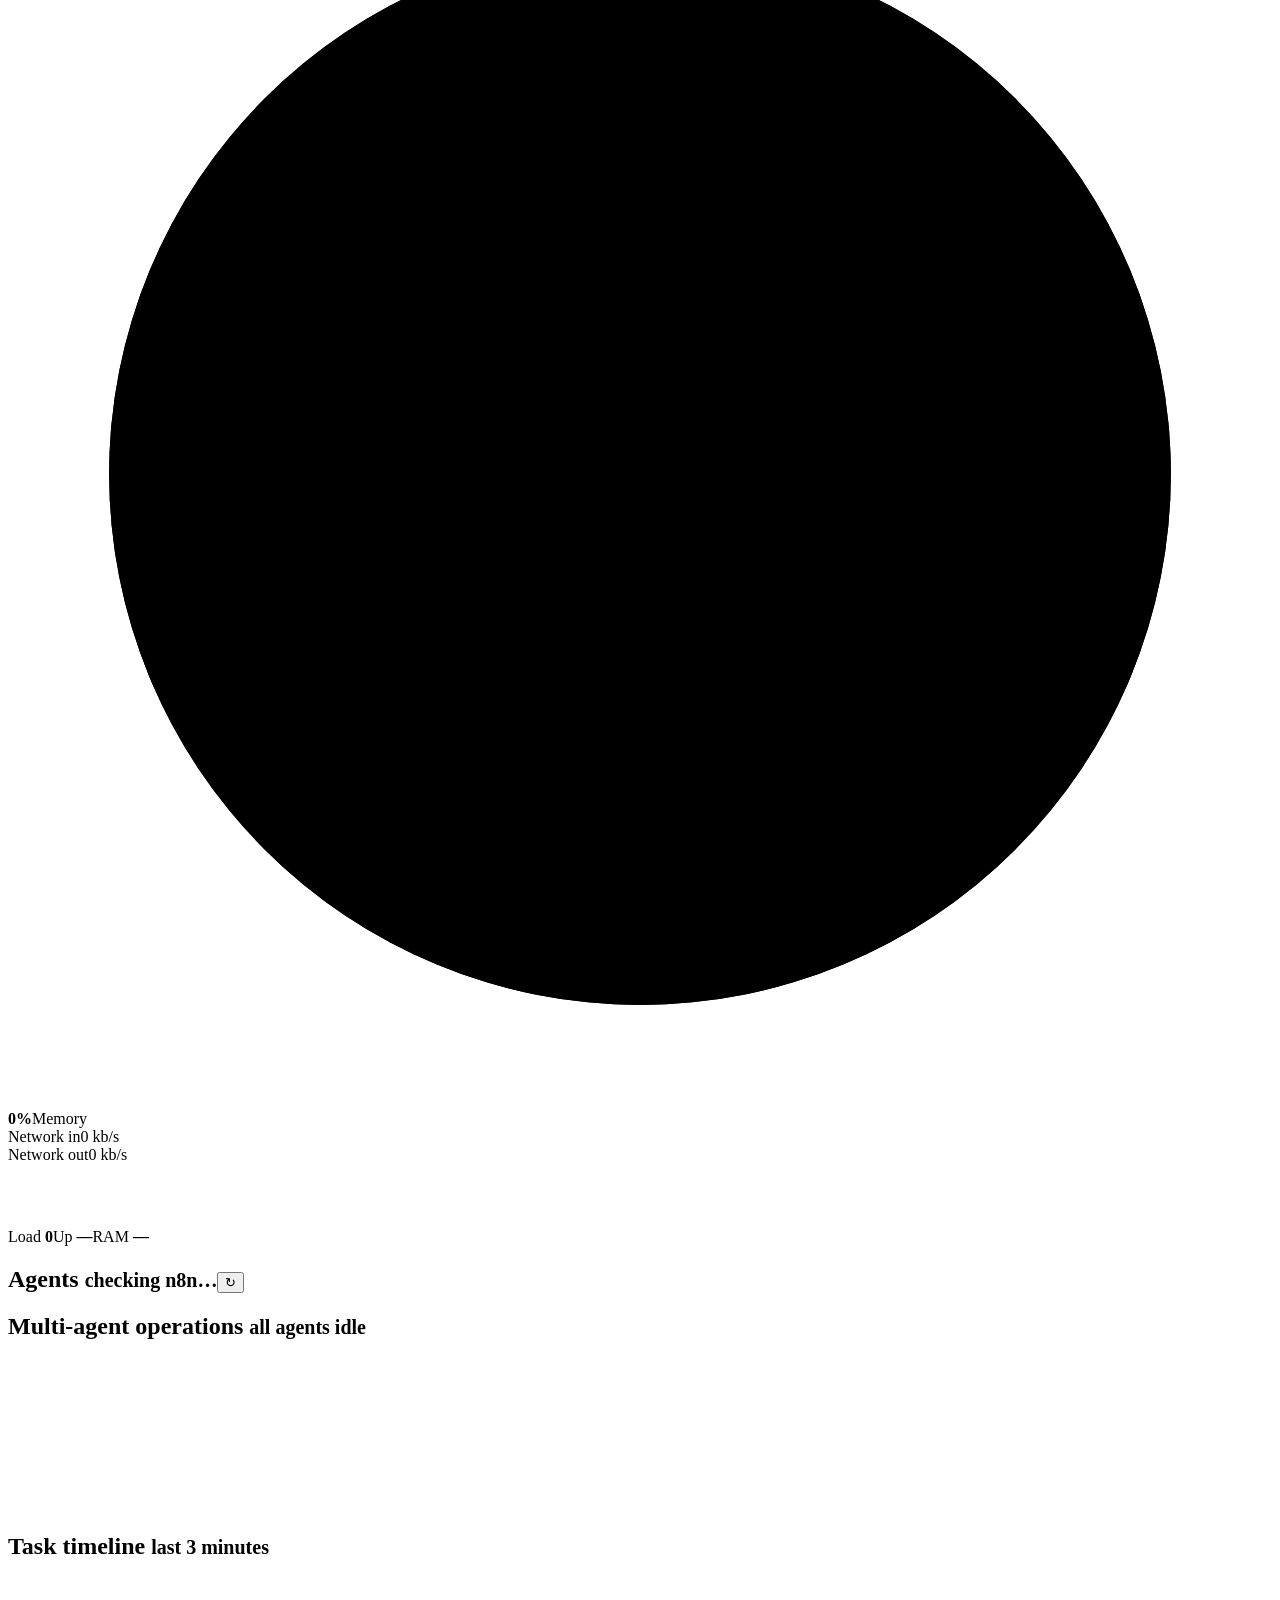
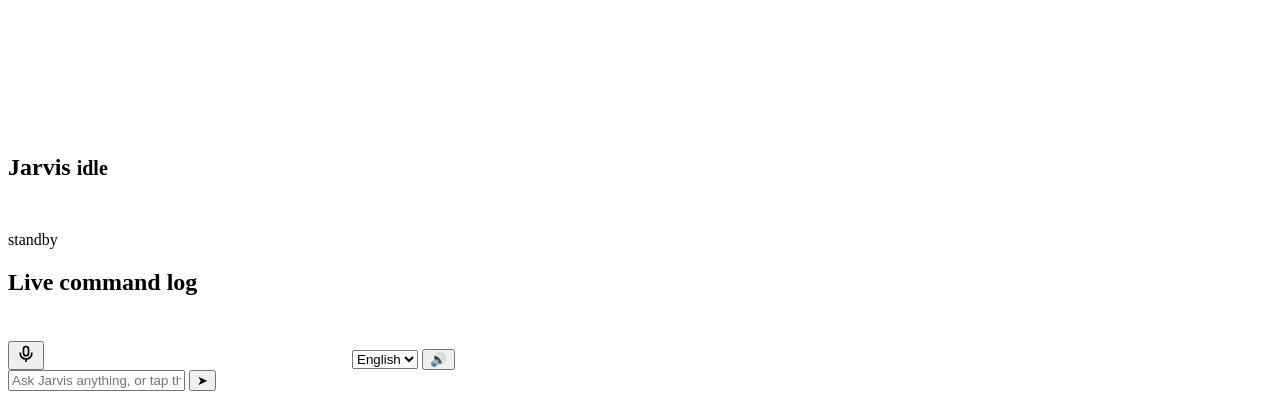
==== commit 212ddb41: "Models dialog for Jarvis (any number of Bifrost models, in order, with fallback); Bifrost --allow fo" ====
--- a/stacks/live/public/index.html
+++ b/stacks/live/public/index.html
@@ -18,6 +18,7 @@
       <button type="button" role="radio" data-brain="bifrost" aria-checked="true">Bifrost <small id="bifrostState">checking…</small></button>
       <button type="button" role="radio" data-brain="live" aria-checked="false">Gemini Live</button>
     </div>
+    <button id="openModels" class="ghost" type="button">Models</button>
     <span id="clock" class="num"></span>
     <span id="linkState" class="pill">offline</span>
     <form method="post" action="/logout"><button class="ghost" type="submit">Sign out</button></form>
@@ -92,6 +93,22 @@
   </form>
 </footer>
 
+<dialog id="models" class="models" aria-labelledby="modelsTitle">
+  <form method="dialog" class="models-inner">
+    <h2 id="modelsTitle">Jarvis's models</h2>
+    <p class="note">Jarvis tries these in order. If one is busy or out of free quota, the next one answers. Add new free models in Bifrost's page; they show up in the list below.</p>
+    <ol id="chosen" class="chosen"></ol>
+    <p id="chosenEmpty" class="note" hidden></p>
+    <label class="search">All models in Bifrost <input id="modelSearch" type="search" placeholder="Filter, e.g. groq, gemini, llama"></label>
+    <ul id="available" class="available"></ul>
+    <p id="modelsError" class="err" hidden></p>
+    <div class="models-actions">
+      <button value="cancel" class="ghost" type="submit">Close</button>
+      <button id="saveModels" class="primary" type="button">Save order</button>
+    </div>
+  </form>
+</dialog>
+
 <script src="/app.js" type="module"></script>
 </body>
 </html>
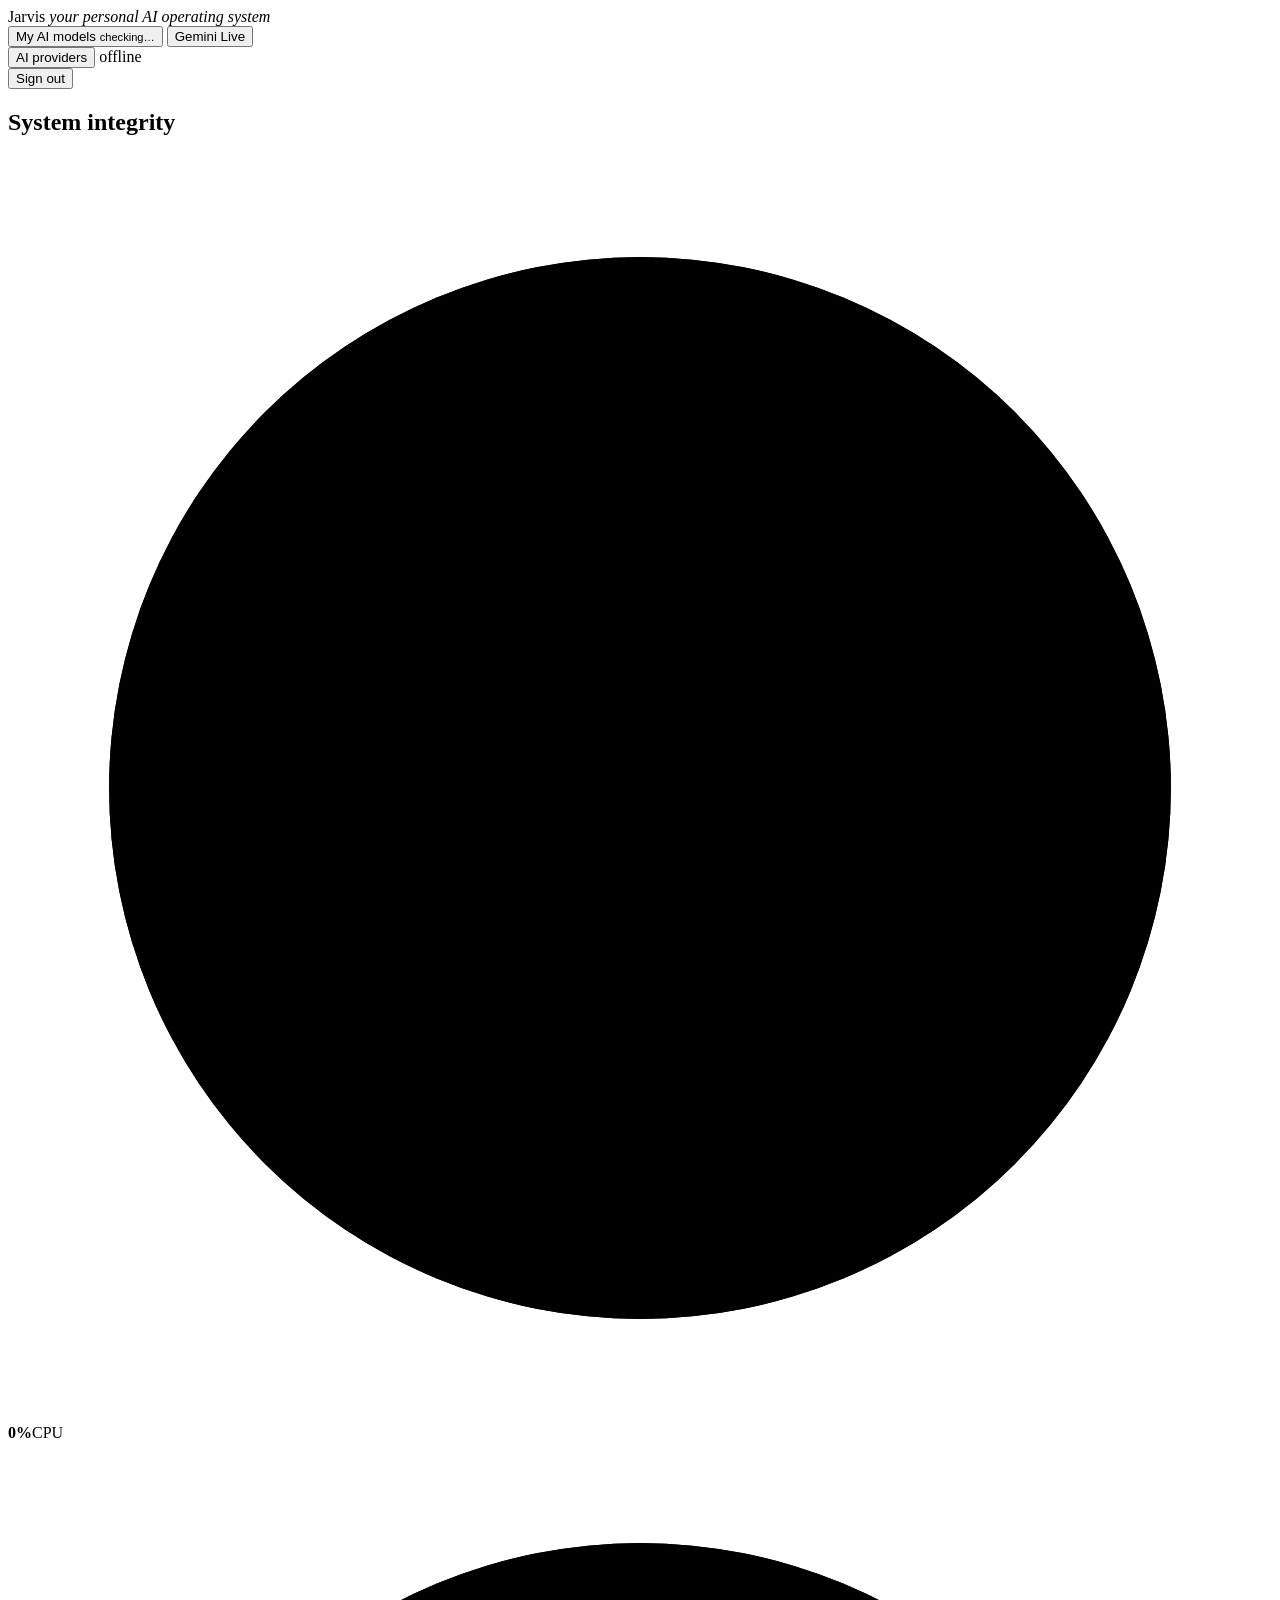
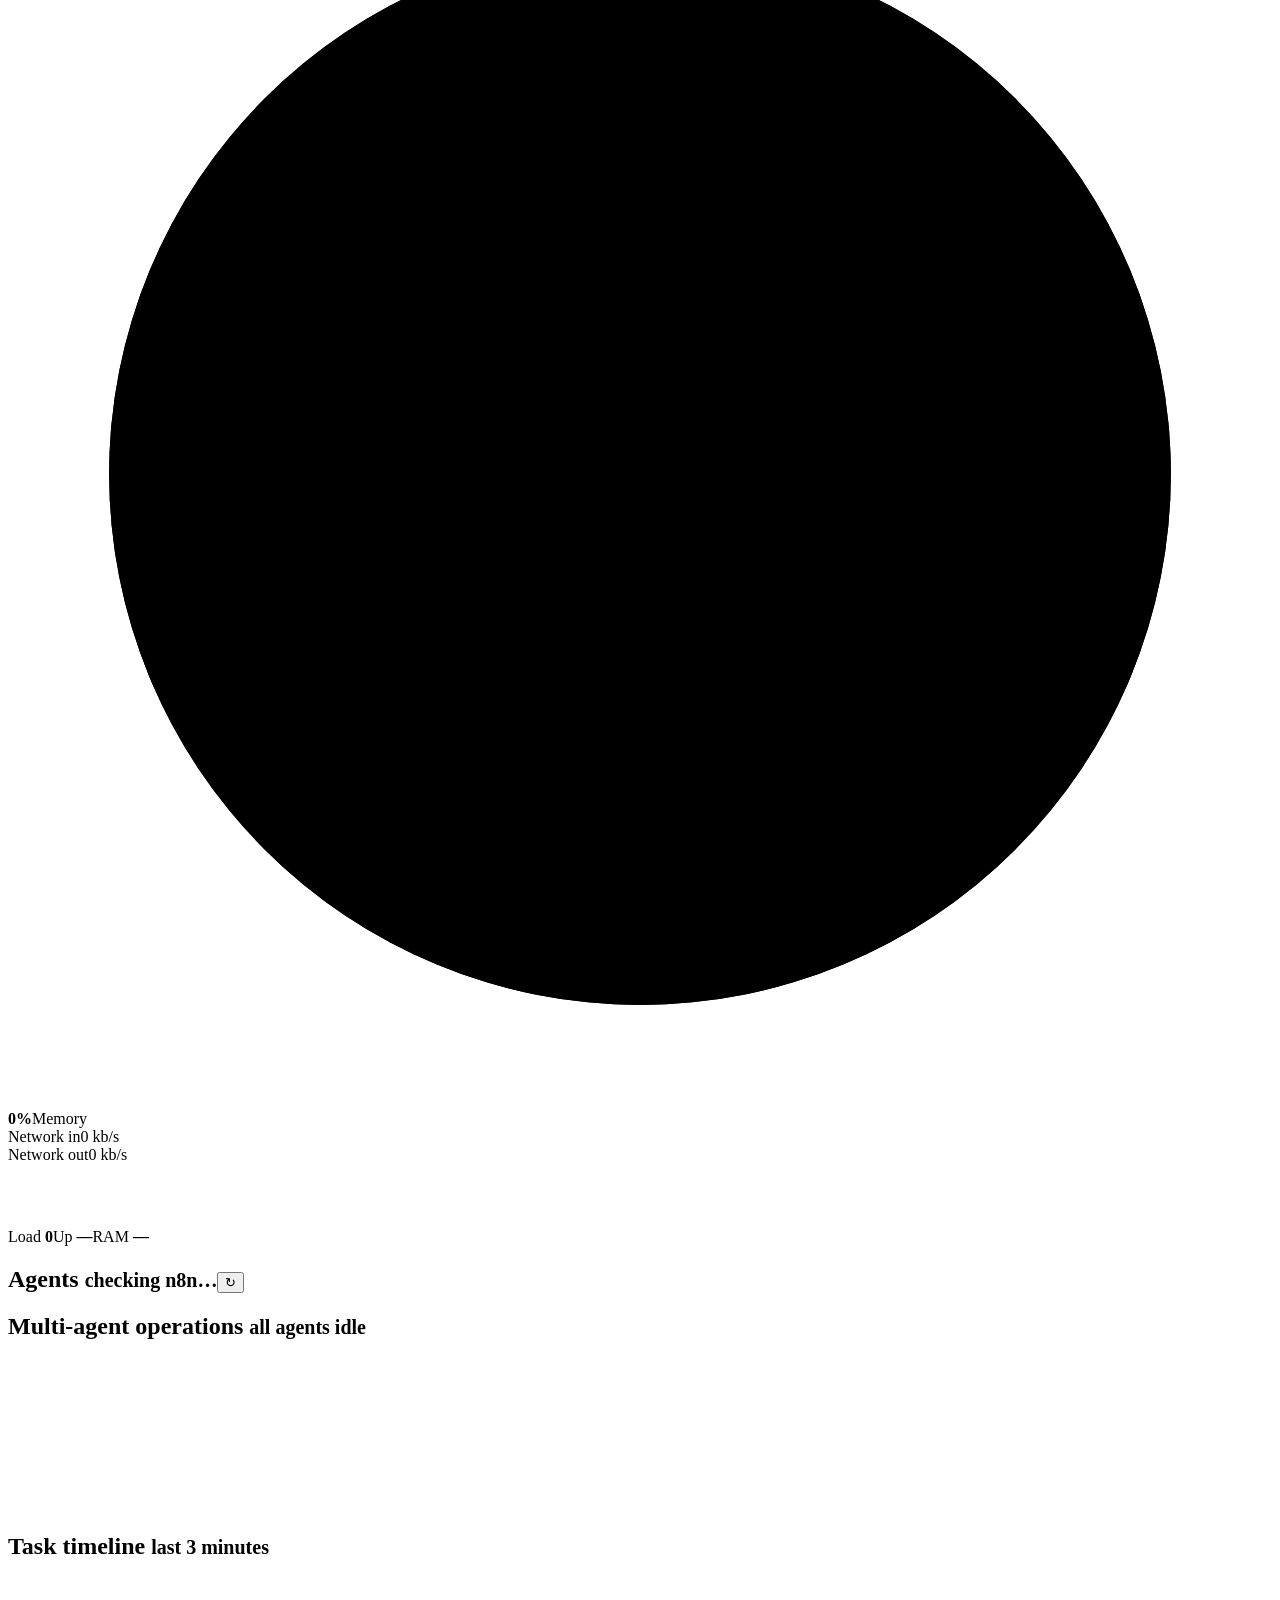
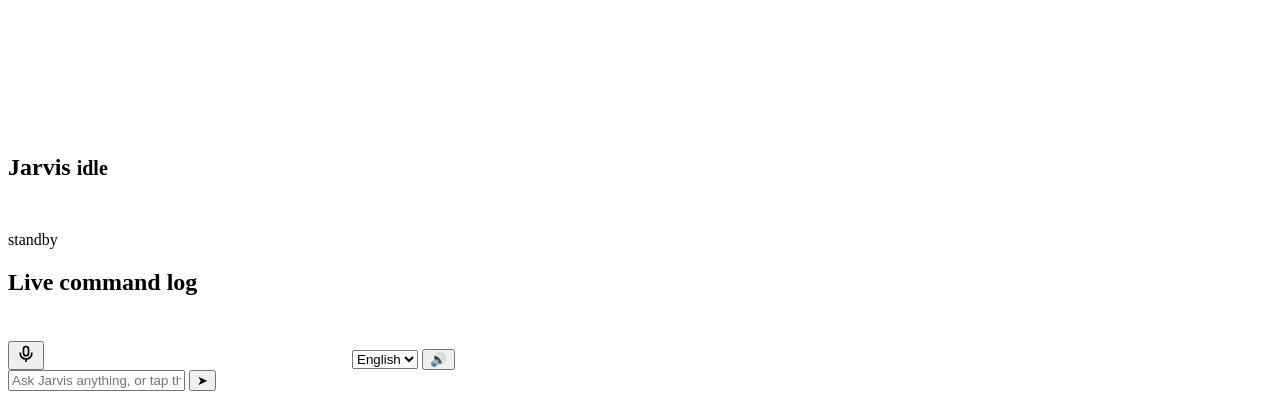
==== commit 220ce5b8: "Jarvis Live: AI providers screen — add/edit/delete/test any OpenAI-compatible provider, fetch models" ====
--- a/stacks/live/public/index.html
+++ b/stacks/live/public/index.html
@@ -15,10 +15,10 @@
   <div class="brand"><span class="logo"></span>Jarvis <em>your personal AI operating system</em></div>
   <div class="top-right">
     <div class="brain" role="radiogroup" aria-label="Who answers">
-      <button type="button" role="radio" data-brain="bifrost" aria-checked="true">Bifrost <small id="bifrostState">checking…</small></button>
+      <button type="button" role="radio" data-brain="models" aria-checked="true">My AI models <small id="brainState">checking…</small></button>
       <button type="button" role="radio" data-brain="live" aria-checked="false">Gemini Live</button>
     </div>
-    <button id="openModels" class="ghost" type="button">Models</button>
+    <button id="openModels" class="ghost" type="button">AI providers</button>
     <span id="clock" class="num"></span>
     <span id="linkState" class="pill">offline</span>
     <form method="post" action="/logout"><button class="ghost" type="submit">Sign out</button></form>
@@ -86,7 +86,7 @@
   <select id="lang" class="lang" aria-label="Language you speak">
     <option value="en-US">English</option><option value="ur-PK">اردو</option>
   </select>
-  <button id="speakToggle" class="speak" type="button" aria-pressed="true" title="Read Bifrost replies aloud">🔊</button>
+  <button id="speakToggle" class="speak" type="button" aria-pressed="true" title="Read replies aloud">🔊</button>
   <form id="cmdForm" class="cmd">
     <input id="cmd" autocomplete="off" placeholder="Ask Jarvis anything, or tap the mic and talk">
     <button type="submit" class="send" aria-label="Send">➤</button>
@@ -94,19 +94,49 @@
 </footer>
 
 <dialog id="models" class="models" aria-labelledby="modelsTitle">
-  <form method="dialog" class="models-inner">
-    <h2 id="modelsTitle">Jarvis's models</h2>
-    <p class="note">Jarvis tries these in order. If one is busy or out of free quota, the next one answers. Add new free models in Bifrost's page; they show up in the list below.</p>
-    <ol id="chosen" class="chosen"></ol>
-    <p id="chosenEmpty" class="note" hidden></p>
-    <label class="search">All models in Bifrost <input id="modelSearch" type="search" placeholder="Filter, e.g. groq, gemini, llama"></label>
-    <ul id="available" class="available"></ul>
-    <p id="modelsError" class="err" hidden></p>
-    <div class="models-actions">
-      <button value="cancel" class="ghost" type="submit">Close</button>
-      <button id="saveModels" class="primary" type="button">Save order</button>
-    </div>
-  </form>
+  <div class="models-inner">
+    <header class="models-head">
+      <h2 id="modelsTitle">AI providers and models</h2>
+      <button id="closeModels" class="ghost" type="button">Close</button>
+    </header>
+
+    <section>
+      <h3>Your providers</h3>
+      <ul id="provList" class="prov-list"></ul>
+    </section>
+
+    <section class="prov-form-wrap">
+      <h3 id="provFormTitle">Add a provider</h3>
+      <form id="provForm" class="prov-form" autocomplete="off">
+        <label>Ready-made
+          <select id="pvPreset"></select>
+        </label>
+        <label>Name <input id="pvName" required maxlength="40" placeholder="e.g. Groq"></label>
+        <label class="wide">Address (OpenAI-compatible) <input id="pvUrl" required placeholder="https://api.groq.com/openai/v1"></label>
+        <label class="wide">API key <input id="pvKey" type="password" placeholder="Paste the key (kept on your server only)"></label>
+        <label class="wide">Models <small>one per line; or save, then use “Fetch models”</small>
+          <textarea id="pvModels" rows="3" placeholder="openai/gpt-oss-120b"></textarea></label>
+        <p id="pvHelp" class="note wide"></p>
+        <div class="wide prov-actions">
+          <button id="pvCancel" type="button" class="ghost" hidden>Cancel edit</button>
+          <button type="submit" class="primary">Save provider</button>
+        </div>
+      </form>
+    </section>
+
+    <section>
+      <h3>Jarvis tries these, in order</h3>
+      <p class="note">If one is busy, out of free quota or failing, the next answers. Mix providers so one daily limit never stops Jarvis.</p>
+      <ol id="chosen" class="chosen"></ol>
+      <p id="chosenEmpty" class="note" hidden>Nothing in line yet. Add models below.</p>
+      <div class="add-row">
+        <select id="addFrom" aria-label="Provider"></select>
+        <input id="modelSearch" type="search" placeholder="Filter models">
+      </div>
+      <ul id="available" class="available"></ul>
+    </section>
+    <p id="modelsError" class="err" role="alert" hidden></p>
+  </div>
 </dialog>
 
 <script src="/app.js" type="module"></script>
